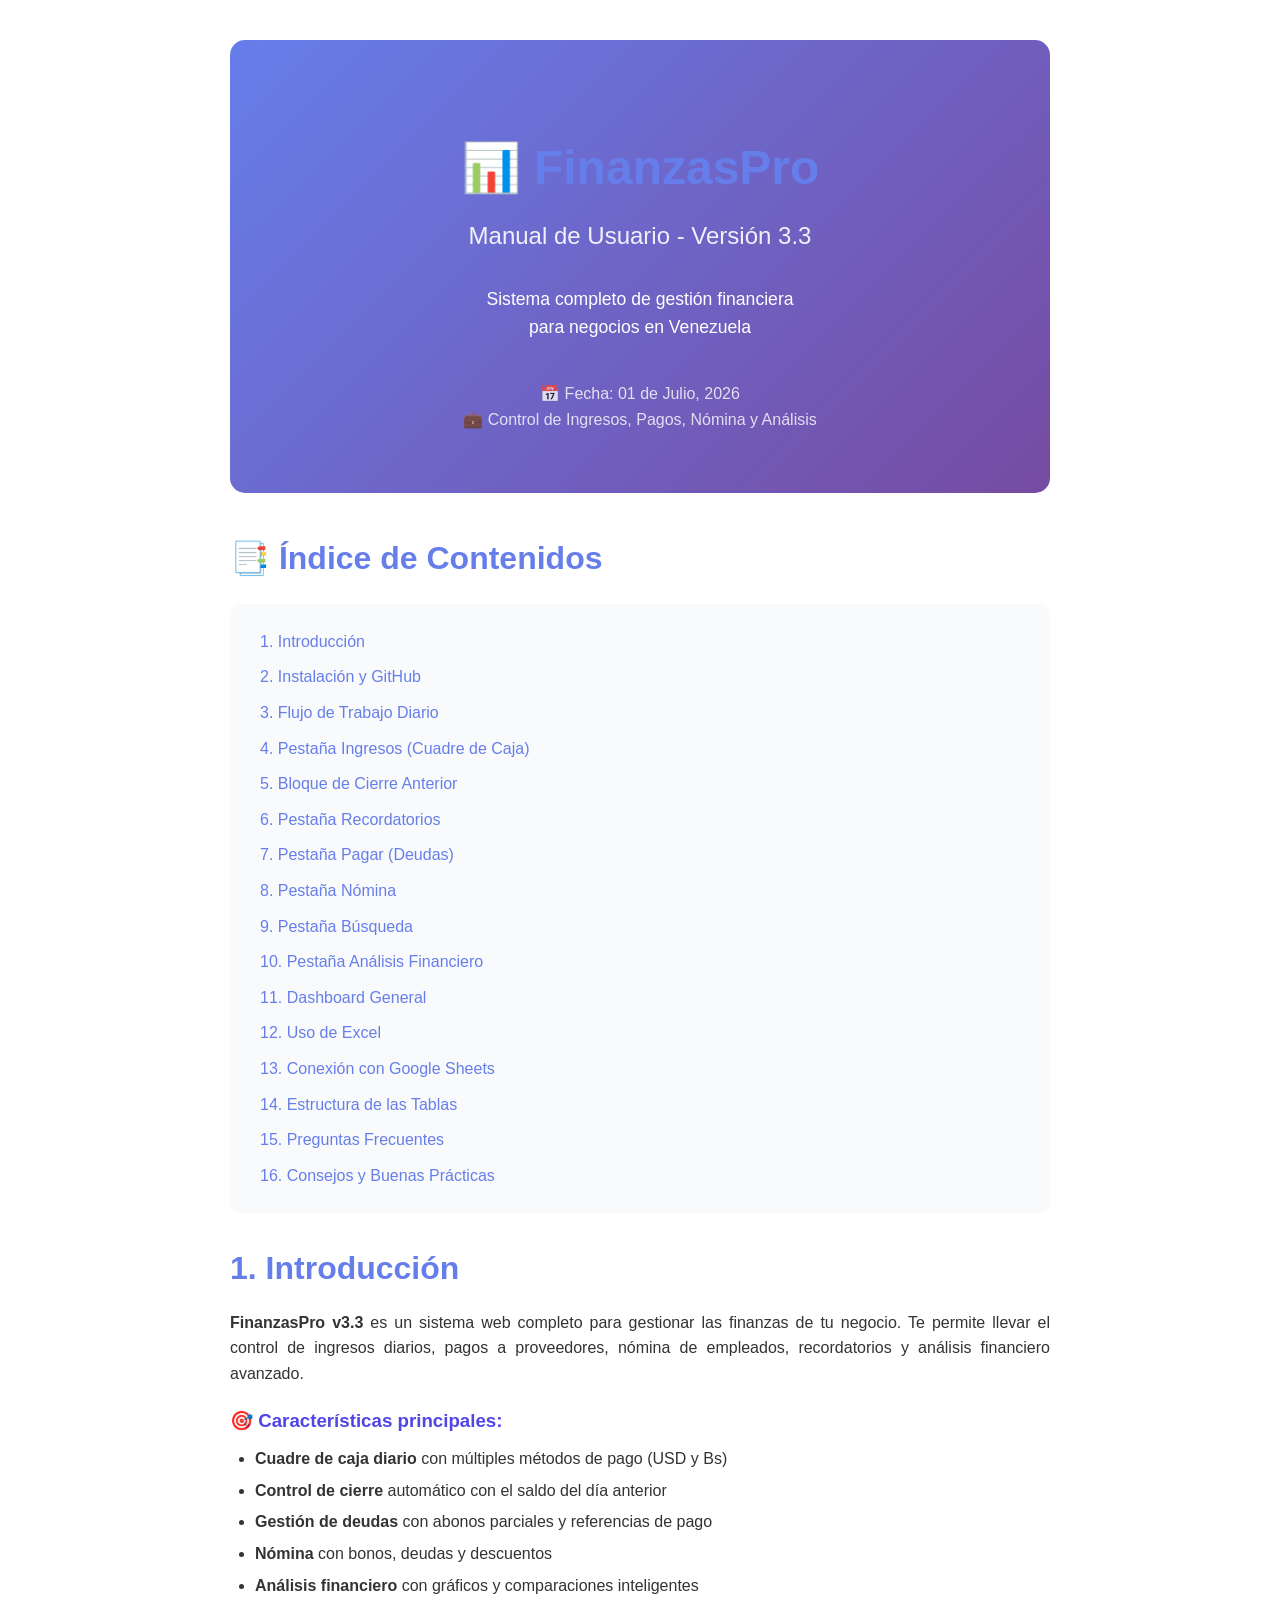
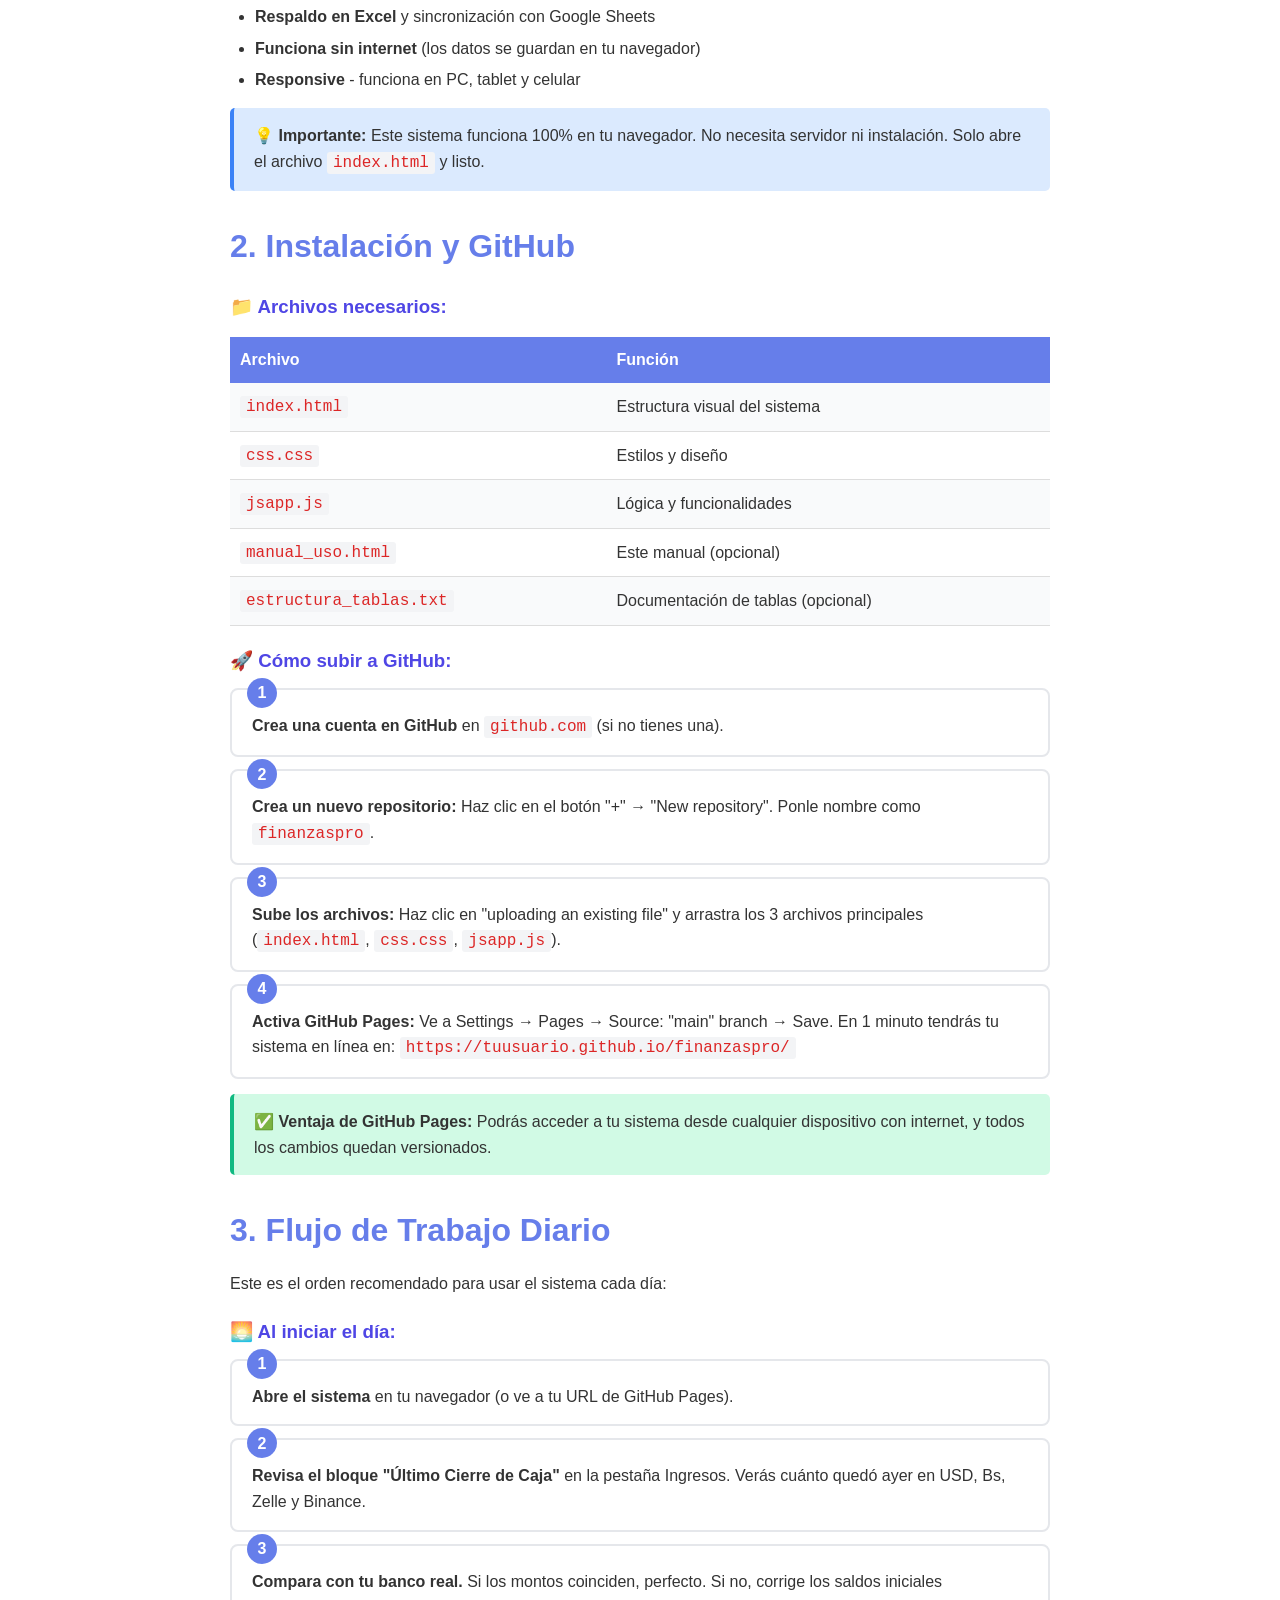
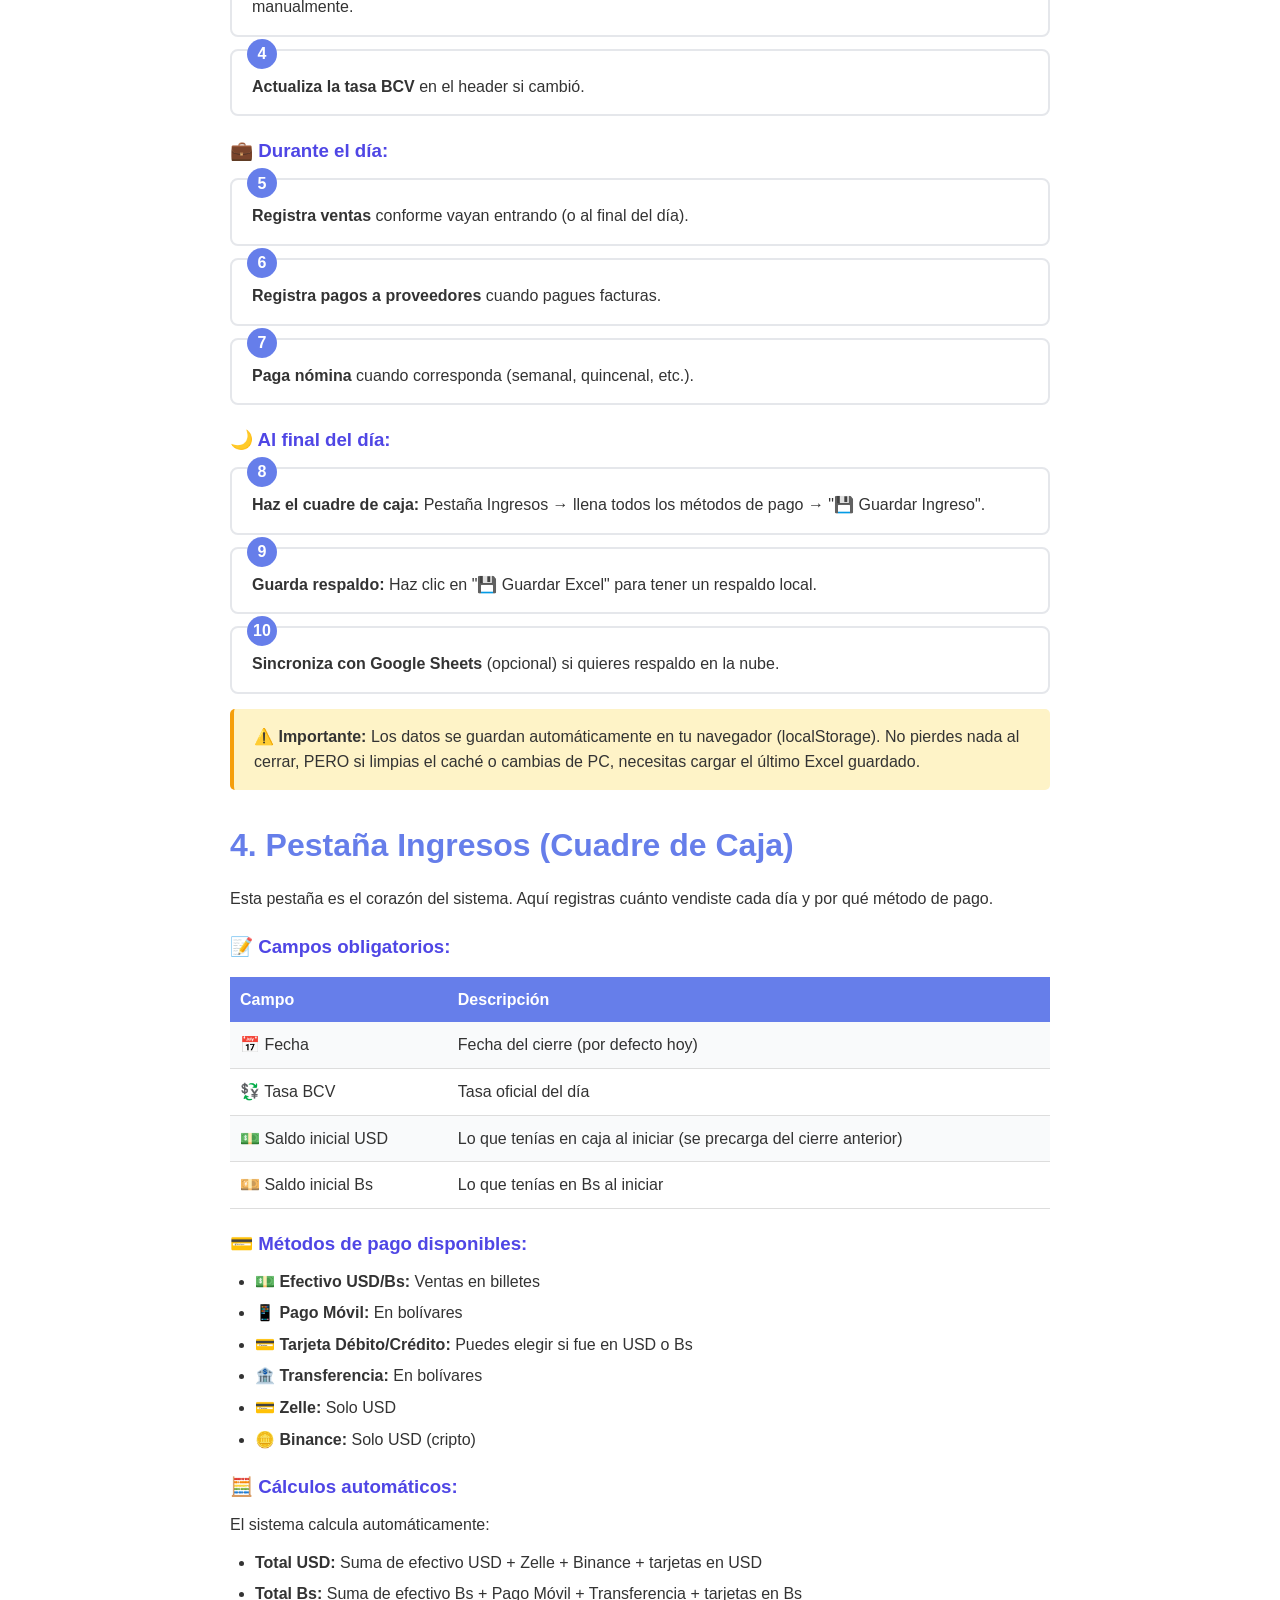
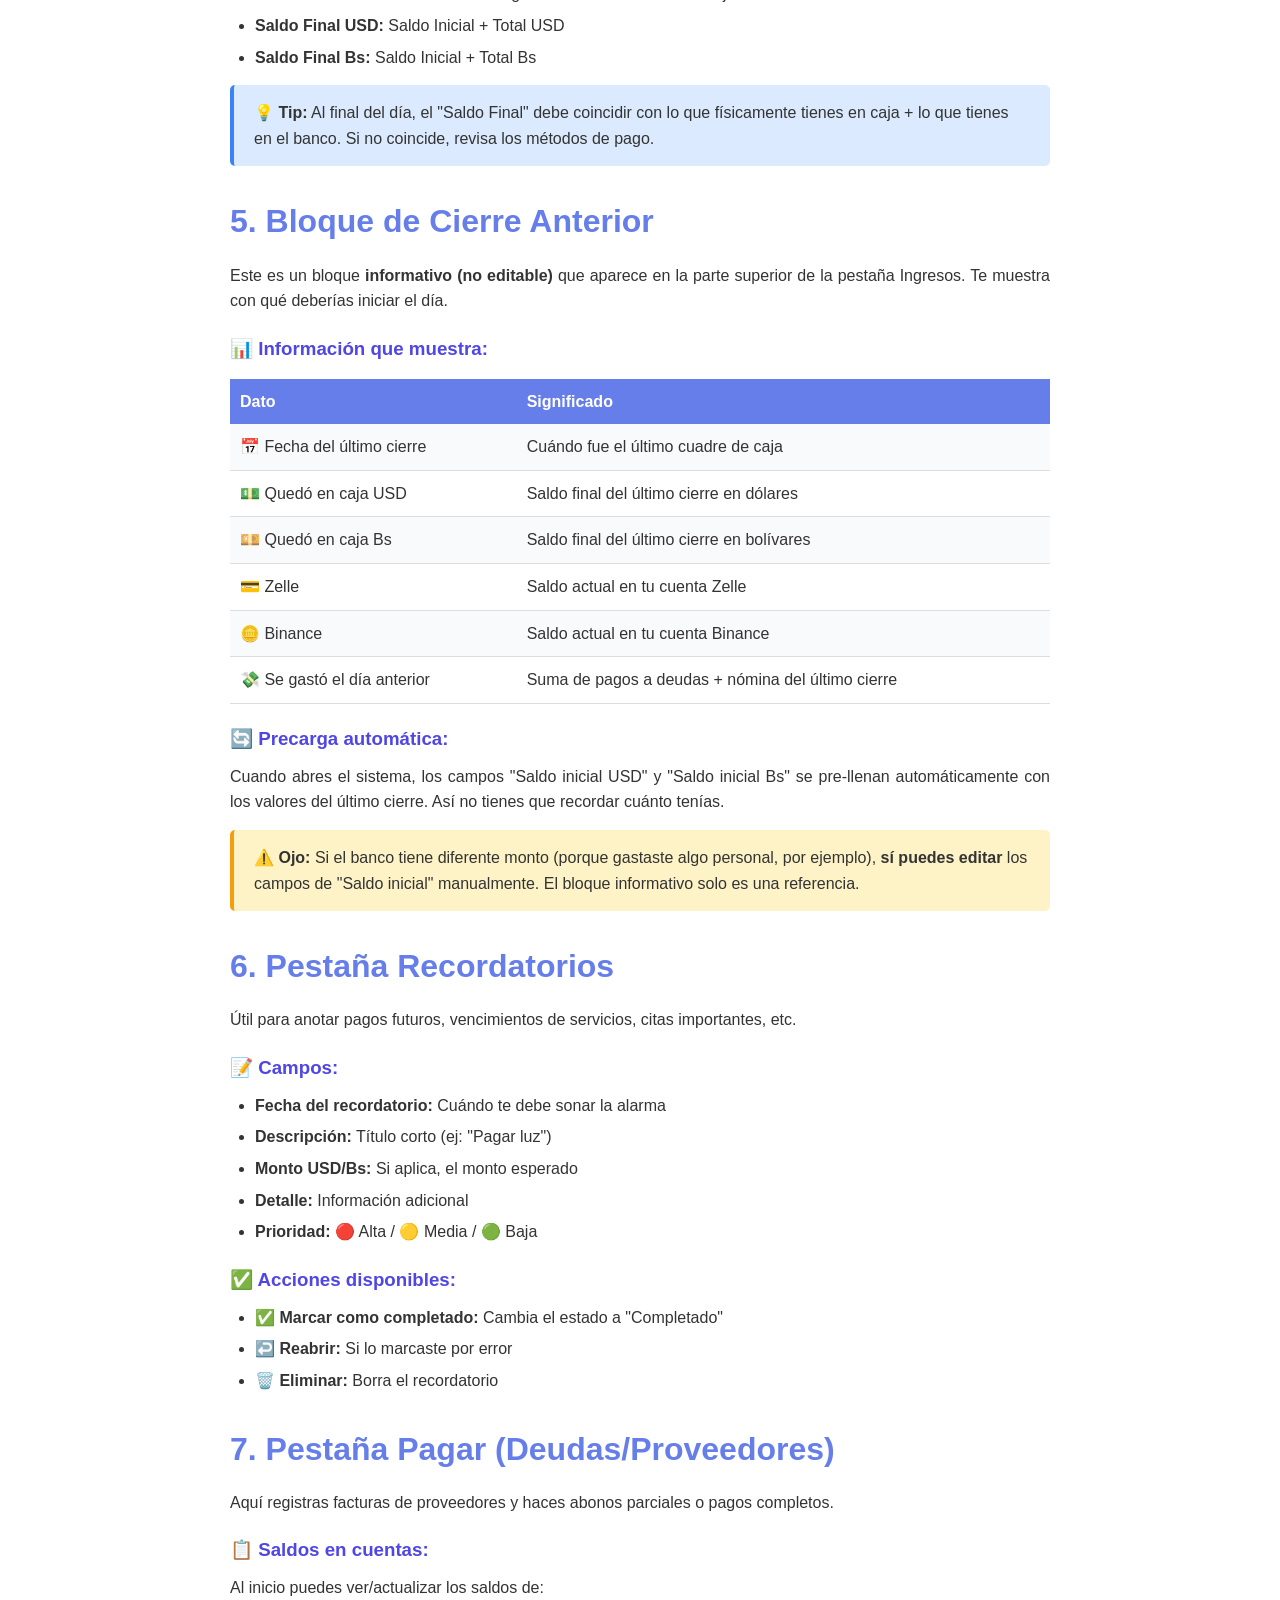
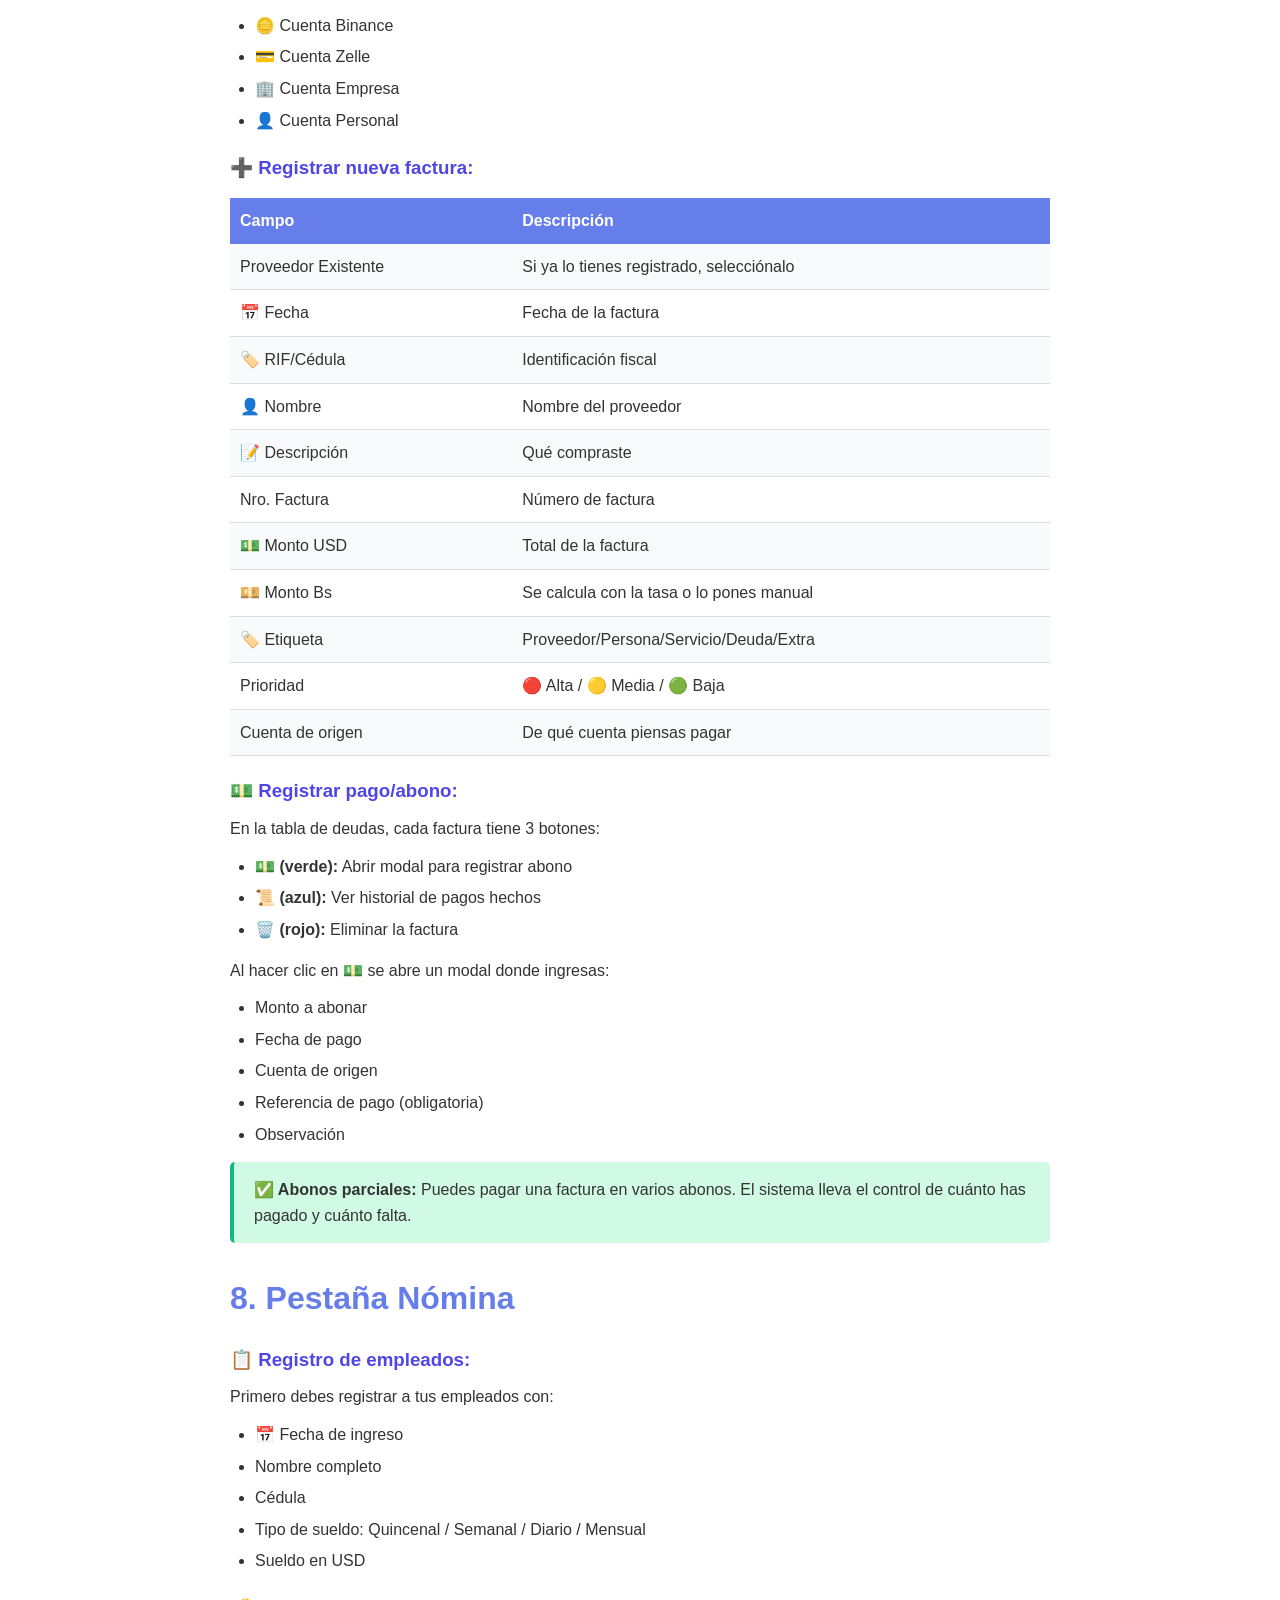
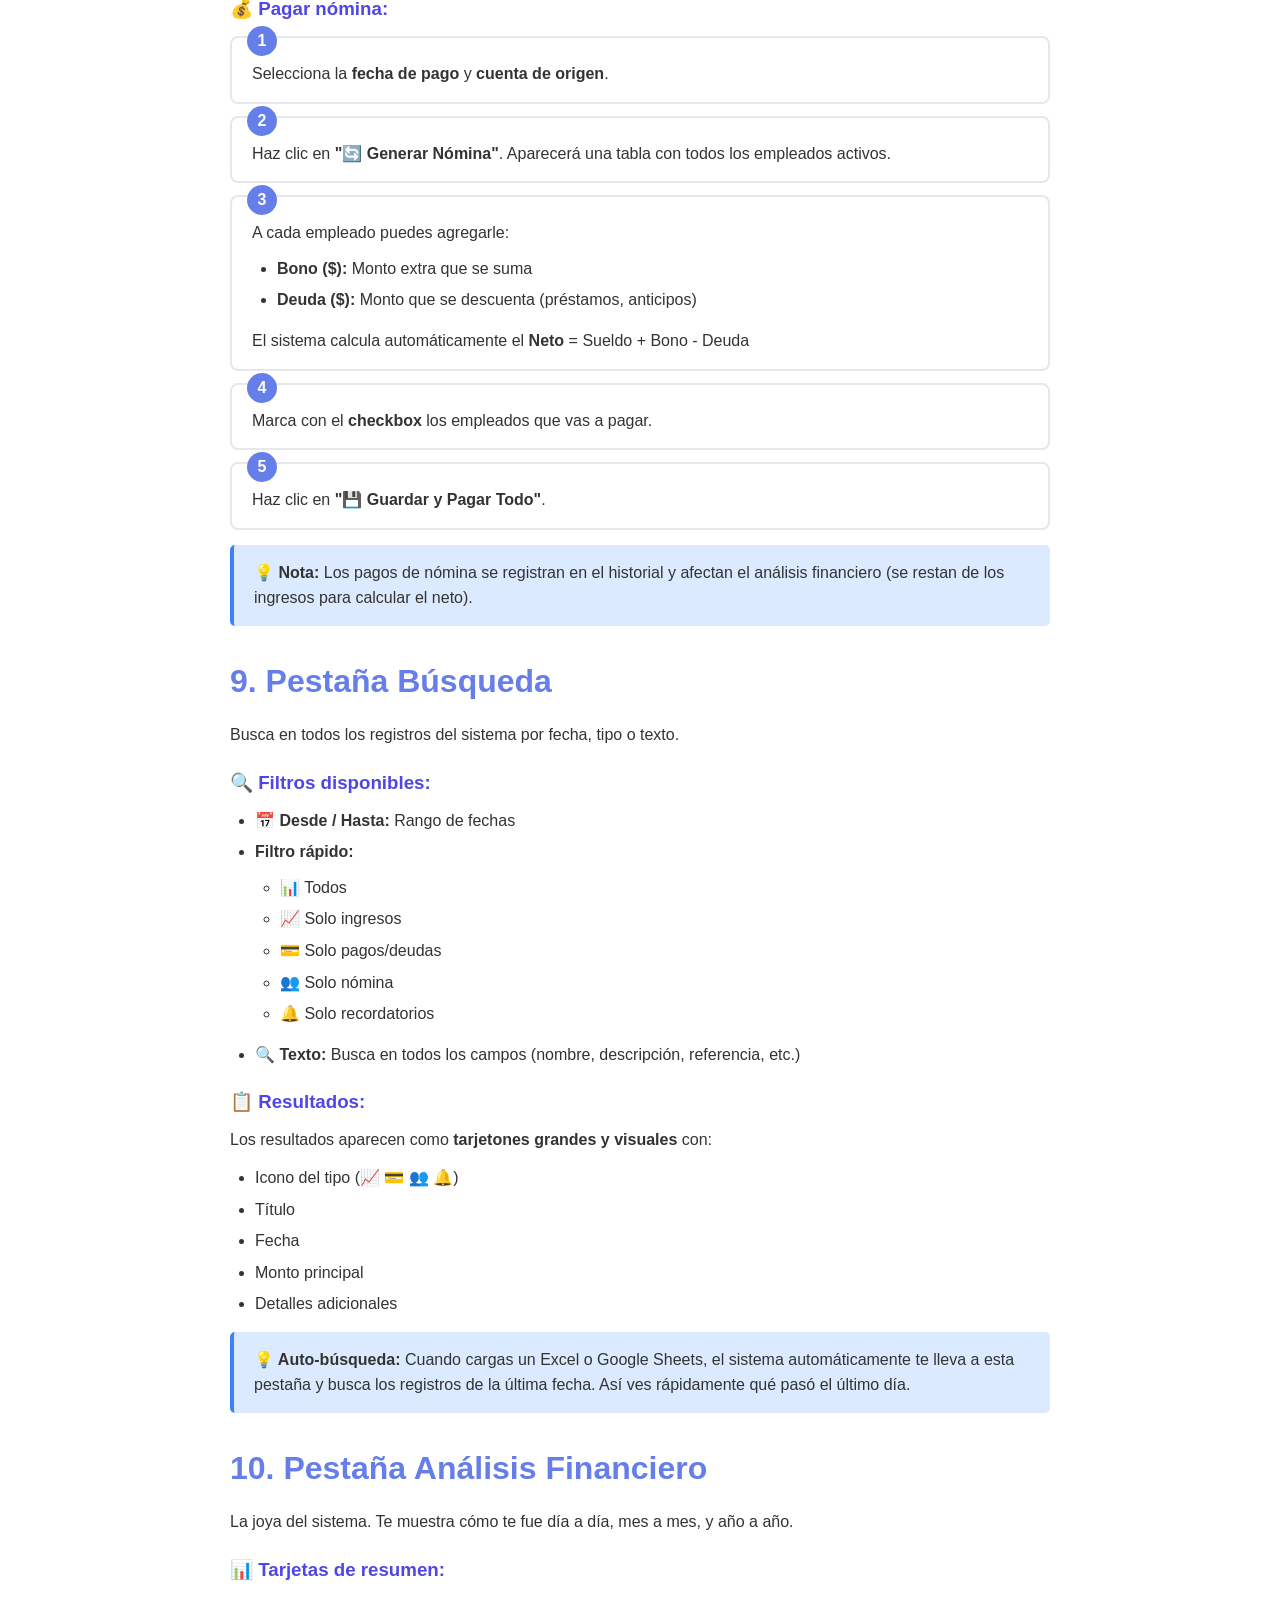
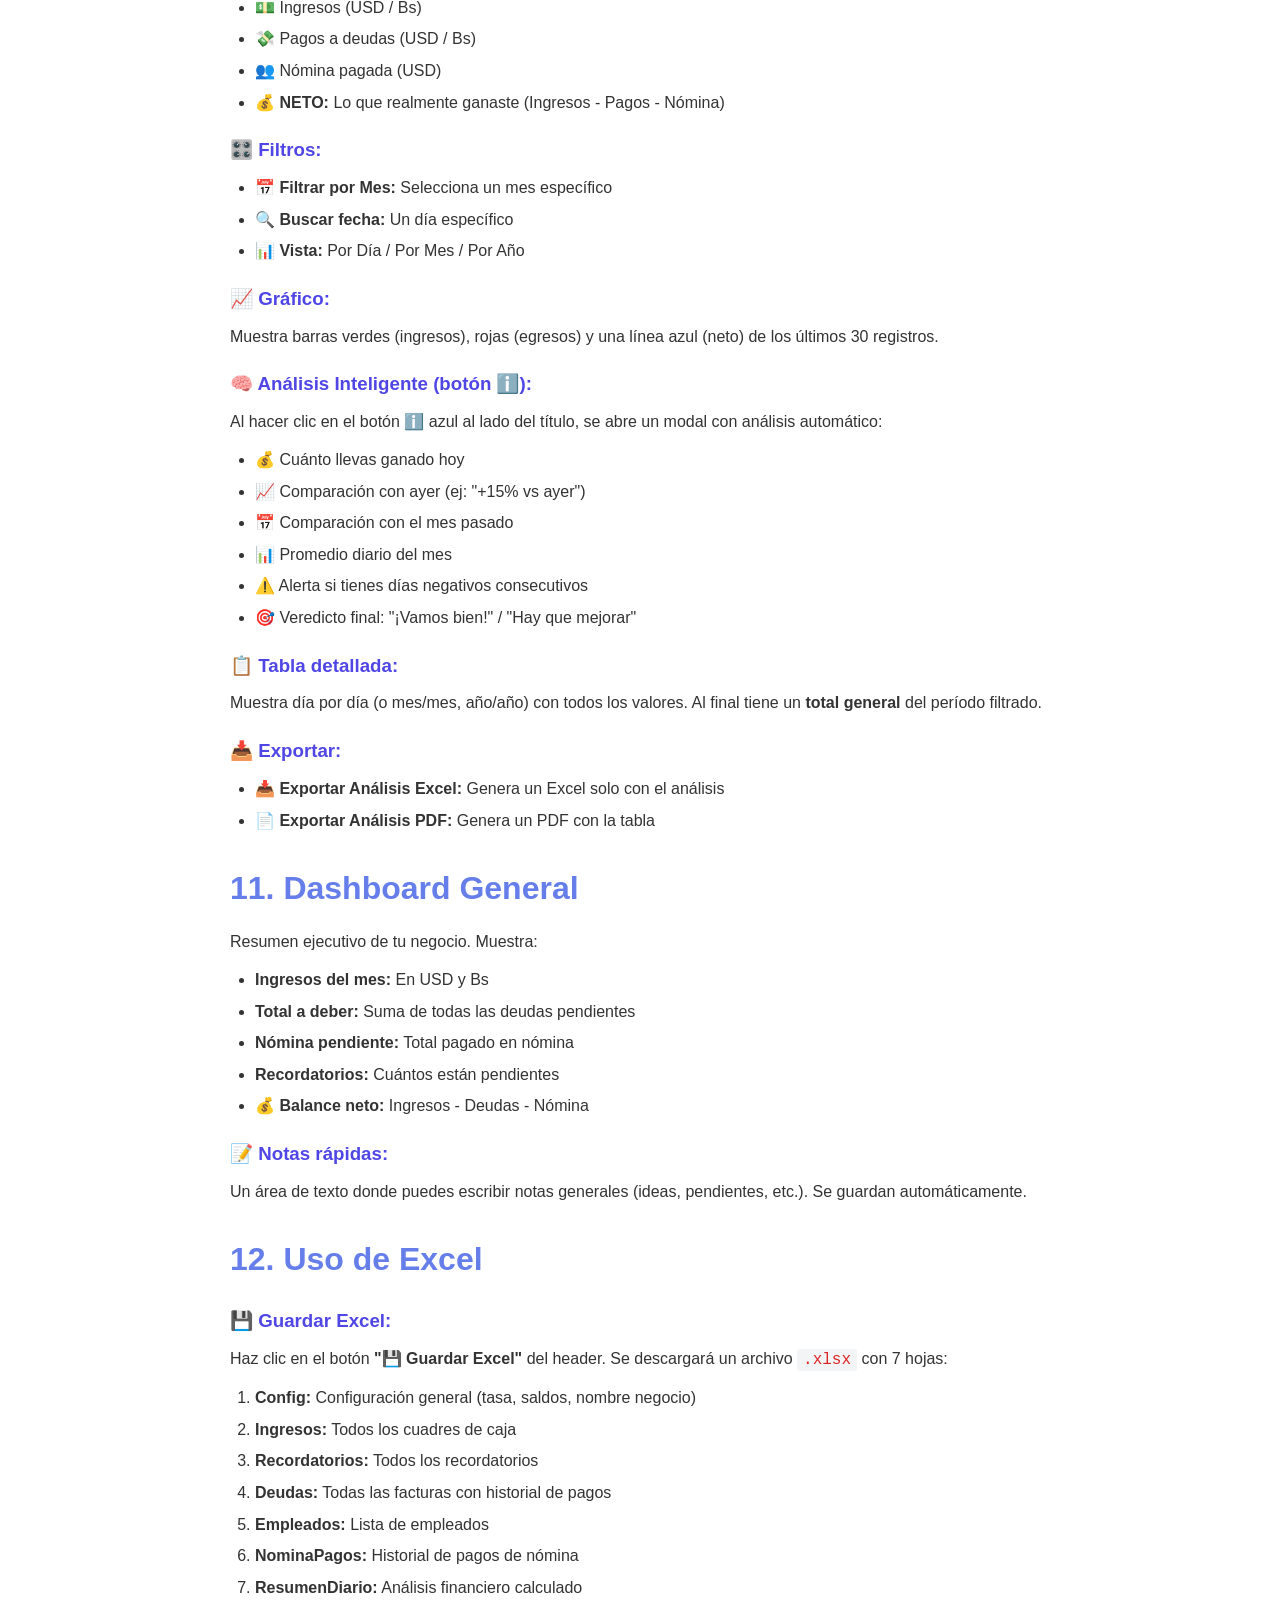
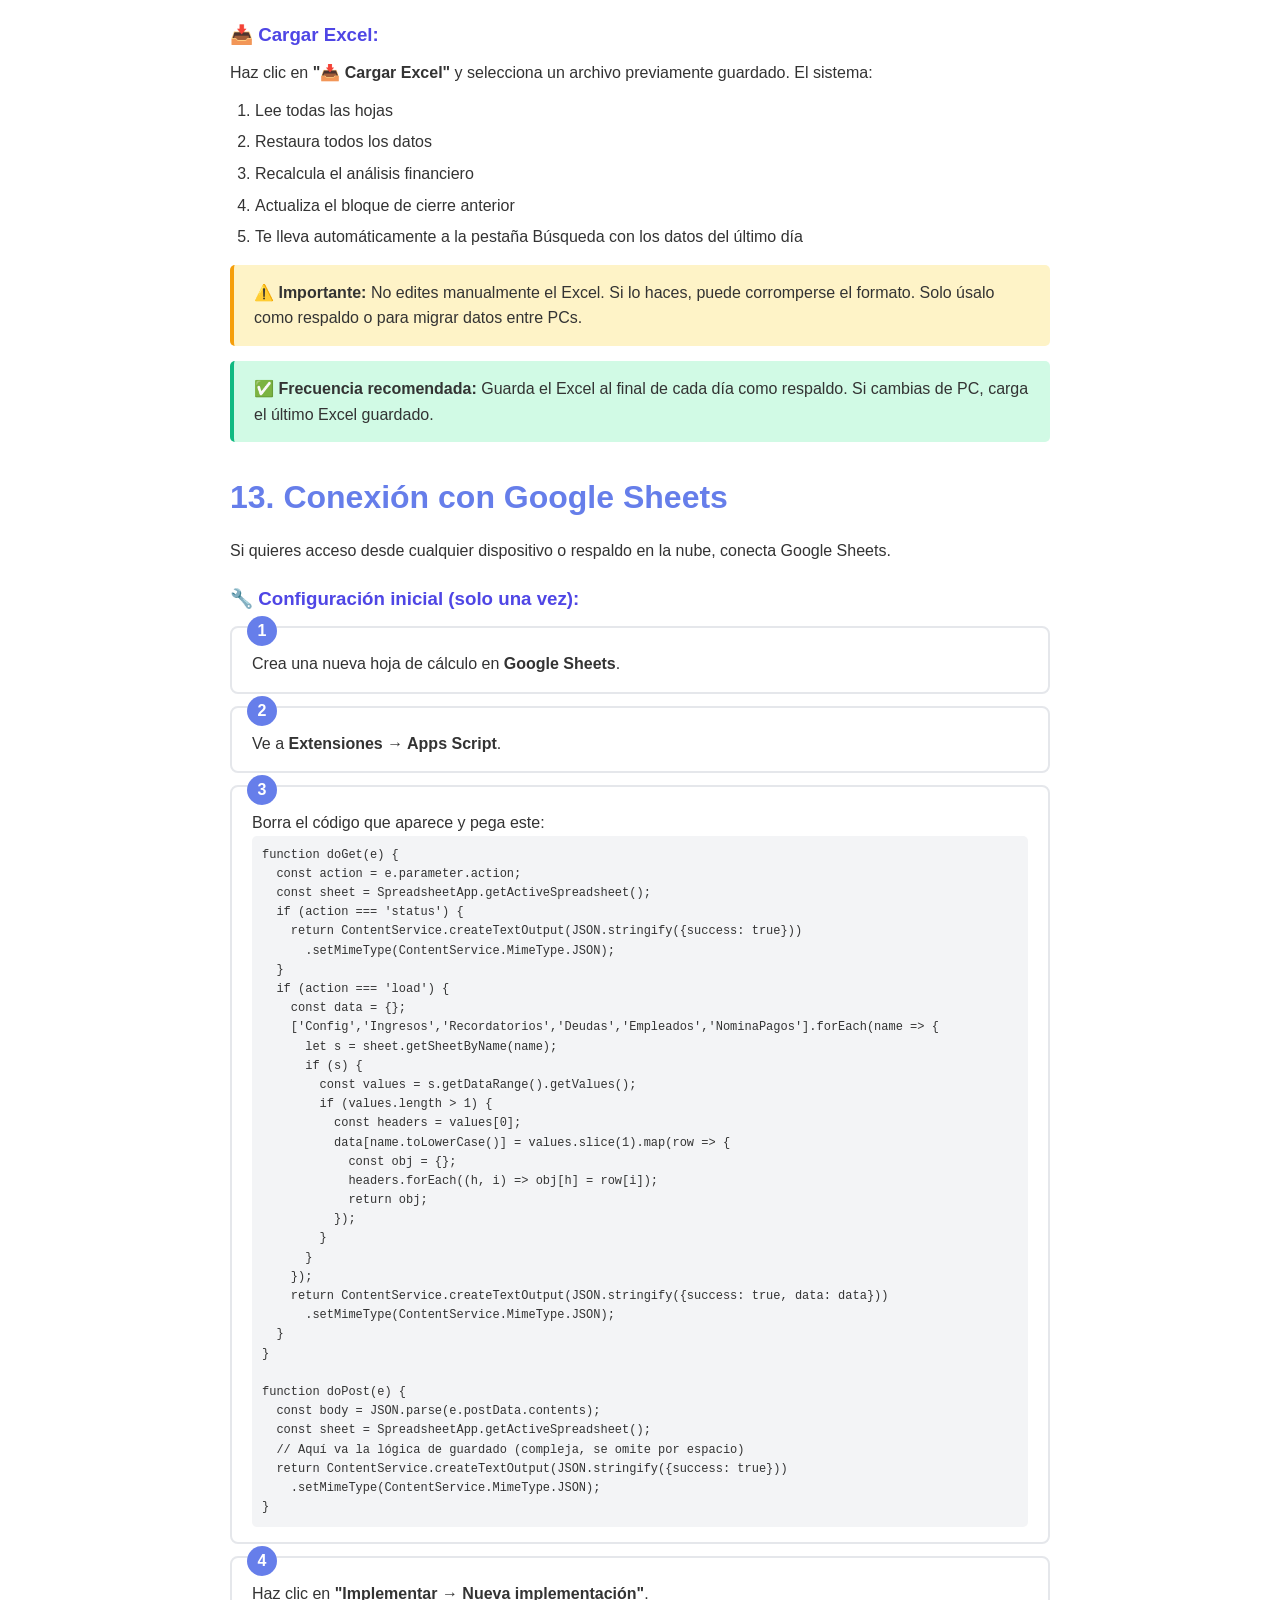
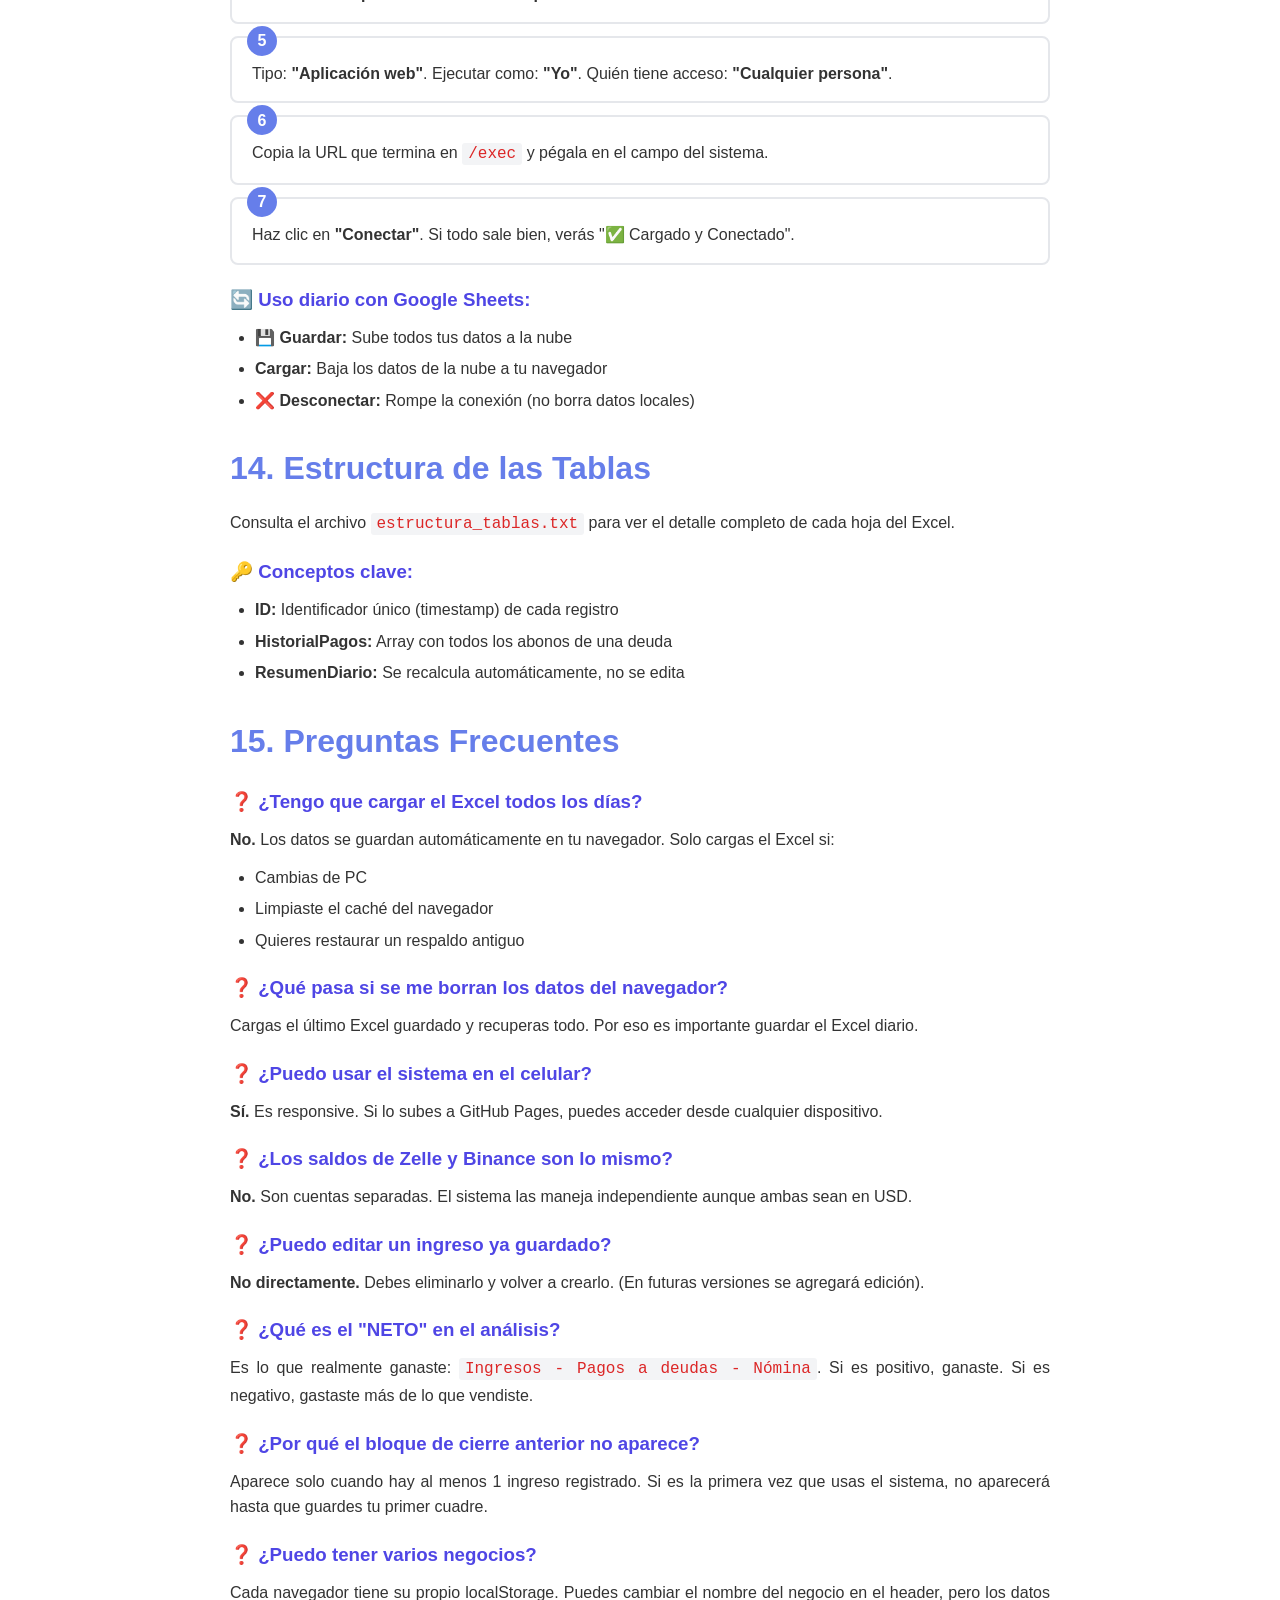
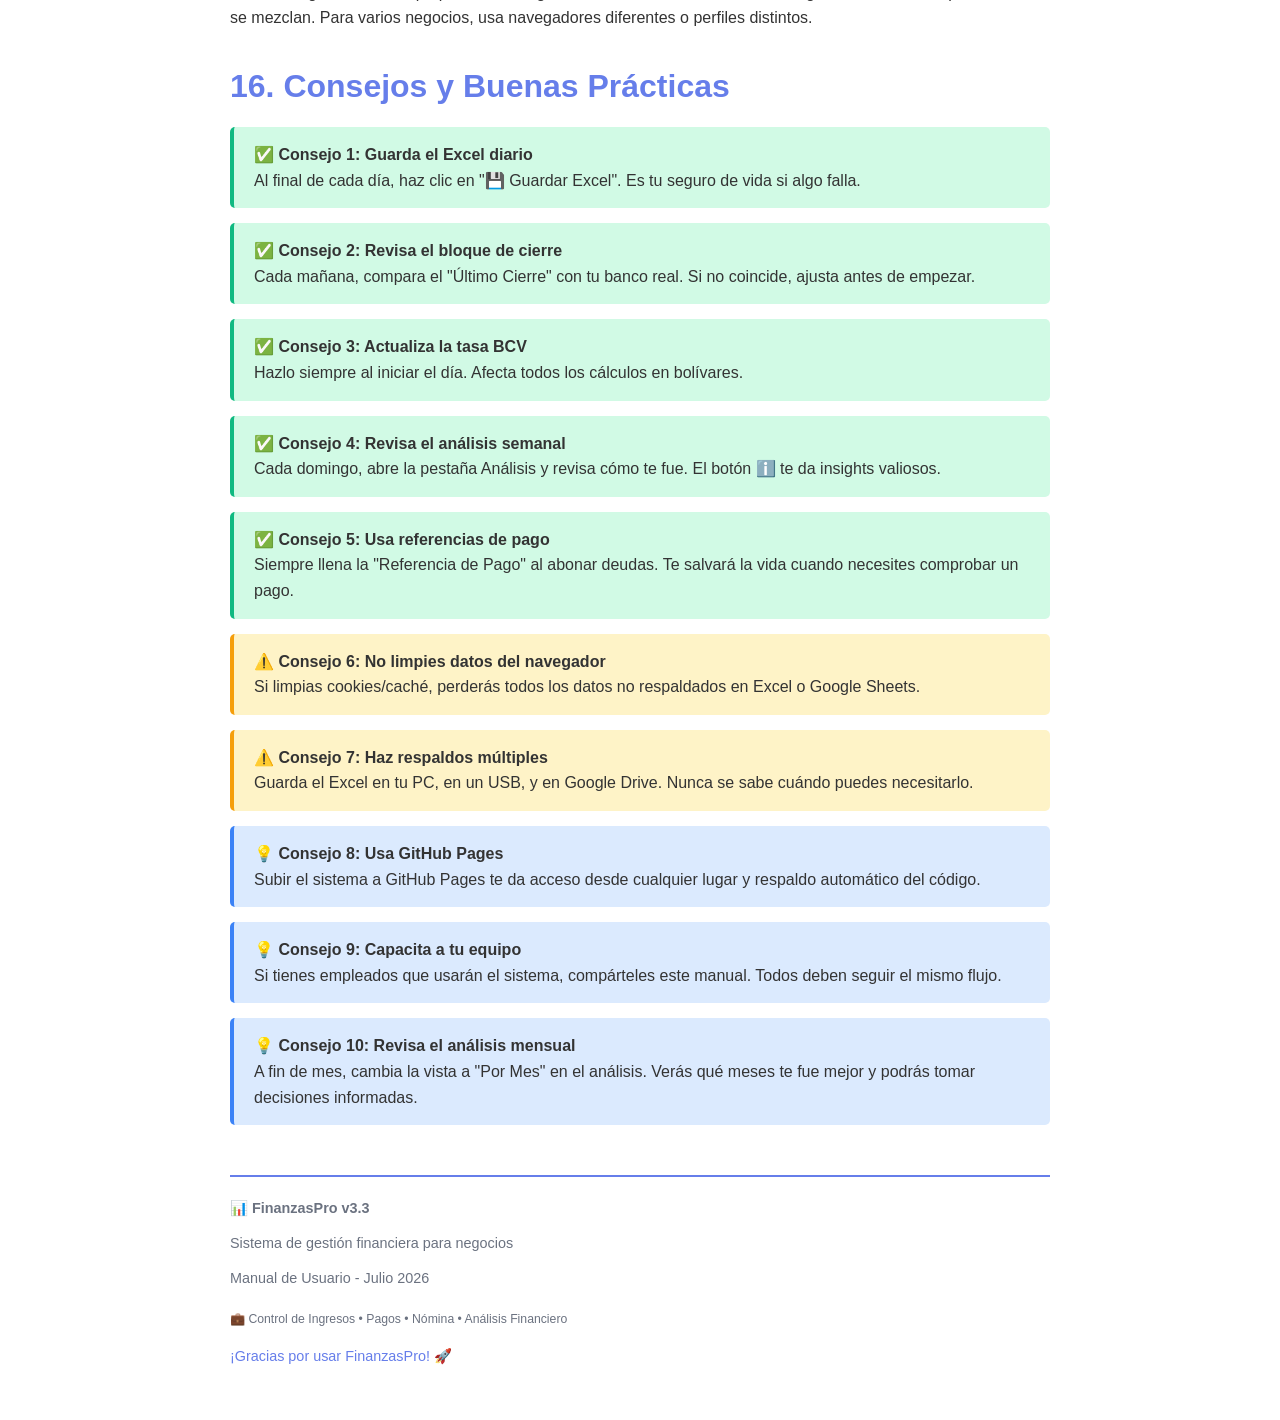
==== manual_uso.html @ 69eb969a "Add files via upload" ====
<!DOCTYPE html>
<html lang="es">
<head>
<meta charset="UTF-8">
<title>Manual de Usuario - FinanzasPro v3.3</title>
<style>
    * { margin: 0; padding: 0; box-sizing: border-box; }
    body {
        font-family: 'Segoe UI', Tahoma, sans-serif;
        line-height: 1.6;
        color: #333;
        background: white;
        padding: 40px;
        max-width: 900px;
        margin: 0 auto;
    }
    .cover {
        text-align: center;
        padding: 60px 20px;
        background: linear-gradient(135deg, #667eea 0%, #764ba2 100%);
        color: white;
        border-radius: 15px;
        margin-bottom: 40px;
        page-break-after: always;
    }
    .cover h1 { font-size: 3em; margin-bottom: 10px; }
    .cover .version { font-size: 1.5em; opacity: 0.9; margin-bottom: 30px; }
    .cover .date { font-size: 1em; opacity: 0.8; margin-top: 40px; }
    h1 { color: #667eea; margin: 30px 0 15px 0; page-break-after: avoid; }
    h2 { color: #764ba2; margin: 25px 0 12px 0; border-bottom: 2px solid #667eea; padding-bottom: 5px; page-break-after: avoid; }
    h3 { color: #4f46e5; margin: 20px 0 10px 0; page-break-after: avoid; }
    p { margin-bottom: 12px; text-align: justify; }
    ul, ol { margin: 10px 0 15px 25px; }
    li { margin-bottom: 6px; }
    .box {
        background: #f3f4f6;
        border-left: 4px solid #667eea;
        padding: 15px 20px;
        margin: 15px 0;
        border-radius: 5px;
    }
    .box.warning {
        background: #fef3c7;
        border-left-color: #f59e0b;
    }
    .box.success {
        background: #d1fae5;
        border-left-color: #10b981;
    }
    .box.danger {
        background: #fee2e2;
        border-left-color: #ef4444;
    }
    .box.info {
        background: #dbeafe;
        border-left-color: #3b82f6;
    }
    .step {
        background: white;
        border: 2px solid #e5e7eb;
        border-radius: 8px;
        padding: 15px 20px;
        margin: 12px 0;
        position: relative;
    }
    .step-number {
        position: absolute;
        top: -12px;
        left: 15px;
        background: #667eea;
        color: white;
        width: 30px;
        height: 30px;
        border-radius: 50%;
        display: flex;
        align-items: center;
        justify-content: center;
        font-weight: bold;
    }
    .step-content { margin-top: 8px; }
    table {
        width: 100%;
        border-collapse: collapse;
        margin: 15px 0;
    }
    th {
        background: #667eea;
        color: white;
        padding: 10px;
        text-align: left;
    }
    td {
        padding: 10px;
        border-bottom: 1px solid #ddd;
    }
    tr:nth-child(even) { background: #f9fafb; }
    code {
        background: #f3f4f6;
        padding: 2px 6px;
        border-radius: 3px;
        font-family: 'Courier New', monospace;
        color: #dc2626;
    }
    .page-break { page-break-before: always; }
    .toc {
        background: #f9fafb;
        padding: 20px 30px;
        border-radius: 10px;
        margin: 20px 0;
    }
    .toc a {
        color: #667eea;
        text-decoration: none;
        display: block;
        padding: 5px 0;
    }
    .toc a:hover { text-decoration: underline; }
    .footer {
        text-align: center;
        margin-top: 50px;
        padding-top: 20px;
        border-top: 2px solid #667eea;
        color: #6b7280;
        font-size: 0.9em;
    }
    .emoji { font-size: 1.2em; }
    @media print {
        body { padding: 20px; }
        .cover { page-break-after: always; }
        h1, h2, h3 { page-break-after: avoid; }
        .box, .step { page-break-inside: avoid; }
    }
</style>
</head>
<body>

<!-- ============================================================
PORTADA
============================================================ -->
<div class="cover">
    <h1>📊 FinanzasPro</h1>
    <div class="version">Manual de Usuario - Versión 3.3</div>
    <div style="margin-top:30px; font-size:1.1em;">
        Sistema completo de gestión financiera<br>
        para negocios en Venezuela
    </div>
    <div class="date">
        📅 Fecha: 01 de Julio, 2026<br>
        💼 Control de Ingresos, Pagos, Nómina y Análisis
    </div>
</div>

<!-- ============================================================
ÍNDICE
============================================================ -->
<h1>📑 Índice de Contenidos</h1>
<div class="toc">
    <a href="#intro">1. Introducción</a>
    <a href="#instalacion">2. Instalación y GitHub</a>
    <a href="#flujo">3. Flujo de Trabajo Diario</a>
    <a href="#ingresos">4. Pestaña Ingresos (Cuadre de Caja)</a>
    <a href="#cierre">5. Bloque de Cierre Anterior</a>
    <a href="#recordatorios">6. Pestaña Recordatorios</a>
    <a href="#pagar">7. Pestaña Pagar (Deudas)</a>
    <a href="#nomina">8. Pestaña Nómina</a>
    <a href="#busqueda">9. Pestaña Búsqueda</a>
    <a href="#analisis">10. Pestaña Análisis Financiero</a>
    <a href="#dashboard">11. Dashboard General</a>
    <a href="#excel">12. Uso de Excel</a>
    <a href="#sheets">13. Conexión con Google Sheets</a>
    <a href="#estructura">14. Estructura de las Tablas</a>
    <a href="#faq">15. Preguntas Frecuentes</a>
    <a href="#consejos">16. Consejos y Buenas Prácticas</a>
</div>

<div class="page-break"></div>

<!-- ============================================================
1. INTRODUCCIÓN
============================================================ -->
<h1 id="intro">1. Introducción</h1>
<p><strong>FinanzasPro v3.3</strong> es un sistema web completo para gestionar las finanzas de tu negocio. Te permite llevar el control de ingresos diarios, pagos a proveedores, nómina de empleados, recordatorios y análisis financiero avanzado.</p>

<h3>🎯 Características principales:</h3>
<ul>
    <li><strong>Cuadre de caja diario</strong> con múltiples métodos de pago (USD y Bs)</li>
    <li><strong>Control de cierre</strong> automático con el saldo del día anterior</li>
    <li><strong>Gestión de deudas</strong> con abonos parciales y referencias de pago</li>
    <li><strong>Nómina</strong> con bonos, deudas y descuentos</li>
    <li><strong>Análisis financiero</strong> con gráficos y comparaciones inteligentes</li>
    <li><strong>Respaldo en Excel</strong> y sincronización con Google Sheets</li>
    <li><strong>Funciona sin internet</strong> (los datos se guardan en tu navegador)</li>
    <li><strong>Responsive</strong> - funciona en PC, tablet y celular</li>
</ul>

<div class="box info">
    <strong>💡 Importante:</strong> Este sistema funciona 100% en tu navegador. No necesita servidor ni instalación. Solo abre el archivo <code>index.html</code> y listo.
</div>

<!-- ============================================================
2. INSTALACIÓN
============================================================ -->
<h1 id="instalacion" class="page-break">2. Instalación y GitHub</h1>

<h3>📁 Archivos necesarios:</h3>
<table>
    <tr><th>Archivo</th><th>Función</th></tr>
    <tr><td><code>index.html</code></td><td>Estructura visual del sistema</td></tr>
    <tr><td><code>css.css</code></td><td>Estilos y diseño</td></tr>
    <tr><td><code>jsapp.js</code></td><td>Lógica y funcionalidades</td></tr>
    <tr><td><code>manual_uso.html</code></td><td>Este manual (opcional)</td></tr>
    <tr><td><code>estructura_tablas.txt</code></td><td>Documentación de tablas (opcional)</td></tr>
</table>

<h3>🚀 Cómo subir a GitHub:</h3>
<div class="step">
    <div class="step-number">1</div>
    <div class="step-content">
        <strong>Crea una cuenta en GitHub</strong> en <code>github.com</code> (si no tienes una).
    </div>
</div>
<div class="step">
    <div class="step-number">2</div>
    <div class="step-content">
        <strong>Crea un nuevo repositorio:</strong> Haz clic en el botón "+" → "New repository". Ponle nombre como <code>finanzaspro</code>.
    </div>
</div>
<div class="step">
    <div class="step-number">3</div>
    <div class="step-content">
        <strong>Sube los archivos:</strong> Haz clic en "uploading an existing file" y arrastra los 3 archivos principales (<code>index.html</code>, <code>css.css</code>, <code>jsapp.js</code>).
    </div>
</div>
<div class="step">
    <div class="step-number">4</div>
    <div class="step-content">
        <strong>Activa GitHub Pages:</strong> Ve a Settings → Pages → Source: "main" branch → Save. En 1 minuto tendrás tu sistema en línea en: <code>https://tuusuario.github.io/finanzaspro/</code>
    </div>
</div>

<div class="box success">
    <strong>✅ Ventaja de GitHub Pages:</strong> Podrás acceder a tu sistema desde cualquier dispositivo con internet, y todos los cambios quedan versionados.
</div>

<!-- ============================================================
3. FLUJO DIARIO
============================================================ -->
<h1 id="flujo" class="page-break">3. Flujo de Trabajo Diario</h1>

<p>Este es el orden recomendado para usar el sistema cada día:</p>

<h3>🌅 Al iniciar el día:</h3>
<div class="step">
    <div class="step-number">1</div>
    <div class="step-content">
        <strong>Abre el sistema</strong> en tu navegador (o ve a tu URL de GitHub Pages).
    </div>
</div>
<div class="step">
    <div class="step-number">2</div>
    <div class="step-content">
        <strong>Revisa el bloque "Último Cierre de Caja"</strong> en la pestaña Ingresos. Verás cuánto quedó ayer en USD, Bs, Zelle y Binance.
    </div>
</div>
<div class="step">
    <div class="step-number">3</div>
    <div class="step-content">
        <strong>Compara con tu banco real.</strong> Si los montos coinciden, perfecto. Si no, corrige los saldos iniciales manualmente.
    </div>
</div>
<div class="step">
    <div class="step-number">4</div>
    <div class="step-content">
        <strong>Actualiza la tasa BCV</strong> en el header si cambió.
    </div>
</div>

<h3>💼 Durante el día:</h3>
<div class="step">
    <div class="step-number">5</div>
    <div class="step-content">
        <strong>Registra ventas</strong> conforme vayan entrando (o al final del día).
    </div>
</div>
<div class="step">
    <div class="step-number">6</div>
    <div class="step-content">
        <strong>Registra pagos a proveedores</strong> cuando pagues facturas.
    </div>
</div>
<div class="step">
    <div class="step-number">7</div>
    <div class="step-content">
        <strong>Paga nómina</strong> cuando corresponda (semanal, quincenal, etc.).
    </div>
</div>

<h3>🌙 Al final del día:</h3>
<div class="step">
    <div class="step-number">8</div>
    <div class="step-content">
        <strong>Haz el cuadre de caja:</strong> Pestaña Ingresos → llena todos los métodos de pago → "💾 Guardar Ingreso".
    </div>
</div>
<div class="step">
    <div class="step-number">9</div>
    <div class="step-content">
        <strong>Guarda respaldo:</strong> Haz clic en "💾 Guardar Excel" para tener un respaldo local.
    </div>
</div>
<div class="step">
    <div class="step-number">10</div>
    <div class="step-content">
        <strong>Sincroniza con Google Sheets</strong> (opcional) si quieres respaldo en la nube.
    </div>
</div>

<div class="box warning">
    <strong>⚠️ Importante:</strong> Los datos se guardan automáticamente en tu navegador (localStorage). No pierdes nada al cerrar, PERO si limpias el caché o cambias de PC, necesitas cargar el último Excel guardado.
</div>

<!-- ============================================================
4. PESTAÑA INGRESOS
============================================================ -->
<h1 id="ingresos" class="page-break">4. Pestaña Ingresos (Cuadre de Caja)</h1>

<p>Esta pestaña es el corazón del sistema. Aquí registras cuánto vendiste cada día y por qué método de pago.</p>

<h3>📝 Campos obligatorios:</h3>
<table>
    <tr><th>Campo</th><th>Descripción</th></tr>
    <tr><td>📅 Fecha</td><td>Fecha del cierre (por defecto hoy)</td></tr>
    <tr><td>💱 Tasa BCV</td><td>Tasa oficial del día</td></tr>
    <tr><td>💵 Saldo inicial USD</td><td>Lo que tenías en caja al iniciar (se precarga del cierre anterior)</td></tr>
    <tr><td>💴 Saldo inicial Bs</td><td>Lo que tenías en Bs al iniciar</td></tr>
</table>

<h3>💳 Métodos de pago disponibles:</h3>
<ul>
    <li><strong>💵 Efectivo USD/Bs:</strong> Ventas en billetes</li>
    <li><strong>📱 Pago Móvil:</strong> En bolívares</li>
    <li><strong>💳 Tarjeta Débito/Crédito:</strong> Puedes elegir si fue en USD o Bs</li>
    <li><strong>🏦 Transferencia:</strong> En bolívares</li>
    <li><strong>💳 Zelle:</strong> Solo USD</li>
    <li><strong>🪙 Binance:</strong> Solo USD (cripto)</li>
</ul>

<h3>🧮 Cálculos automáticos:</h3>
<p>El sistema calcula automáticamente:</p>
<ul>
    <li><strong>Total USD:</strong> Suma de efectivo USD + Zelle + Binance + tarjetas en USD</li>
    <li><strong>Total Bs:</strong> Suma de efectivo Bs + Pago Móvil + Transferencia + tarjetas en Bs</li>
    <li><strong>Saldo Final USD:</strong> Saldo Inicial + Total USD</li>
    <li><strong>Saldo Final Bs:</strong> Saldo Inicial + Total Bs</li>
</ul>

<div class="box info">
    <strong>💡 Tip:</strong> Al final del día, el "Saldo Final" debe coincidir con lo que físicamente tienes en caja + lo que tienes en el banco. Si no coincide, revisa los métodos de pago.
</div>

<!-- ============================================================
5. BLOQUE CIERRE ANTERIOR
============================================================ -->
<h1 id="cierre" class="page-break">5. Bloque de Cierre Anterior</h1>

<p>Este es un bloque <strong>informativo (no editable)</strong> que aparece en la parte superior de la pestaña Ingresos. Te muestra con qué deberías iniciar el día.</p>

<h3>📊 Información que muestra:</h3>
<table>
    <tr><th>Dato</th><th>Significado</th></tr>
    <tr><td>📅 Fecha del último cierre</td><td>Cuándo fue el último cuadre de caja</td></tr>
    <tr><td>💵 Quedó en caja USD</td><td>Saldo final del último cierre en dólares</td></tr>
    <tr><td>💴 Quedó en caja Bs</td><td>Saldo final del último cierre en bolívares</td></tr>
    <tr><td>💳 Zelle</td><td>Saldo actual en tu cuenta Zelle</td></tr>
    <tr><td>🪙 Binance</td><td>Saldo actual en tu cuenta Binance</td></tr>
    <tr><td>💸 Se gastó el día anterior</td><td>Suma de pagos a deudas + nómina del último cierre</td></tr>
</table>

<h3>🔄 Precarga automática:</h3>
<p>Cuando abres el sistema, los campos "Saldo inicial USD" y "Saldo inicial Bs" se pre-llenan automáticamente con los valores del último cierre. Así no tienes que recordar cuánto tenías.</p>

<div class="box warning">
    <strong>⚠️ Ojo:</strong> Si el banco tiene diferente monto (porque gastaste algo personal, por ejemplo), <strong>sí puedes editar</strong> los campos de "Saldo inicial" manualmente. El bloque informativo solo es una referencia.
</div>

<!-- ============================================================
6. RECORDATORIOS
============================================================ -->
<h1 id="recordatorios" class="page-break">6. Pestaña Recordatorios</h1>

<p>Útil para anotar pagos futuros, vencimientos de servicios, citas importantes, etc.</p>

<h3>📝 Campos:</h3>
<ul>
    <li><strong>Fecha del recordatorio:</strong> Cuándo te debe sonar la alarma</li>
    <li><strong>Descripción:</strong> Título corto (ej: "Pagar luz")</li>
    <li><strong>Monto USD/Bs:</strong> Si aplica, el monto esperado</li>
    <li><strong>Detalle:</strong> Información adicional</li>
    <li><strong>Prioridad:</strong> 🔴 Alta / 🟡 Media / 🟢 Baja</li>
</ul>

<h3>✅ Acciones disponibles:</h3>
<ul>
    <li><strong>✅ Marcar como completado:</strong> Cambia el estado a "Completado"</li>
    <li><strong>↩️ Reabrir:</strong> Si lo marcaste por error</li>
    <li><strong>🗑️ Eliminar:</strong> Borra el recordatorio</li>
</ul>

<!-- ============================================================
7. PAGAR
============================================================ -->
<h1 id="pagar" class="page-break">7. Pestaña Pagar (Deudas/Proveedores)</h1>

<p>Aquí registras facturas de proveedores y haces abonos parciales o pagos completos.</p>

<h3>📋 Saldos en cuentas:</h3>
<p>Al inicio puedes ver/actualizar los saldos de:</p>
<ul>
    <li>🪙 Cuenta Binance</li>
    <li>💳 Cuenta Zelle</li>
    <li>🏢 Cuenta Empresa</li>
    <li>👤 Cuenta Personal</li>
</ul>

<h3>➕ Registrar nueva factura:</h3>
<table>
    <tr><th>Campo</th><th>Descripción</th></tr>
    <tr><td>Proveedor Existente</td><td>Si ya lo tienes registrado, selecciónalo</td></tr>
    <tr><td>📅 Fecha</td><td>Fecha de la factura</td></tr>
    <tr><td>🏷️ RIF/Cédula</td><td>Identificación fiscal</td></tr>
    <tr><td>👤 Nombre</td><td>Nombre del proveedor</td></tr>
    <tr><td>📝 Descripción</td><td>Qué compraste</td></tr>
    <tr><td>Nro. Factura</td><td>Número de factura</td></tr>
    <tr><td>💵 Monto USD</td><td>Total de la factura</td></tr>
    <tr><td>💴 Monto Bs</td><td>Se calcula con la tasa o lo pones manual</td></tr>
    <tr><td>🏷️ Etiqueta</td><td>Proveedor/Persona/Servicio/Deuda/Extra</td></tr>
    <tr><td>Prioridad</td><td>🔴 Alta / 🟡 Media / 🟢 Baja</td></tr>
    <tr><td>Cuenta de origen</td><td>De qué cuenta piensas pagar</td></tr>
</table>

<h3>💵 Registrar pago/abono:</h3>
<p>En la tabla de deudas, cada factura tiene 3 botones:</p>
<ul>
    <li><strong>💵 (verde):</strong> Abrir modal para registrar abono</li>
    <li><strong>📜 (azul):</strong> Ver historial de pagos hechos</li>
    <li><strong>🗑️ (rojo):</strong> Eliminar la factura</li>
</ul>

<p>Al hacer clic en 💵 se abre un modal donde ingresas:</p>
<ul>
    <li>Monto a abonar</li>
    <li>Fecha de pago</li>
    <li>Cuenta de origen</li>
    <li>Referencia de pago (obligatoria)</li>
    <li>Observación</li>
</ul>

<div class="box success">
    <strong>✅ Abonos parciales:</strong> Puedes pagar una factura en varios abonos. El sistema lleva el control de cuánto has pagado y cuánto falta.
</div>

<!-- ============================================================
8. NÓMINA
============================================================ -->
<h1 id="nomina" class="page-break">8. Pestaña Nómina</h1>

<h3>📋 Registro de empleados:</h3>
<p>Primero debes registrar a tus empleados con:</p>
<ul>
    <li>📅 Fecha de ingreso</li>
    <li>Nombre completo</li>
    <li>Cédula</li>
    <li>Tipo de sueldo: Quincenal / Semanal / Diario / Mensual</li>
    <li>Sueldo en USD</li>
</ul>

<h3>💰 Pagar nómina:</h3>
<div class="step">
    <div class="step-number">1</div>
    <div class="step-content">
        Selecciona la <strong>fecha de pago</strong> y <strong>cuenta de origen</strong>.
    </div>
</div>
<div class="step">
    <div class="step-number">2</div>
    <div class="step-content">
        Haz clic en <strong>"🔄 Generar Nómina"</strong>. Aparecerá una tabla con todos los empleados activos.
    </div>
</div>
<div class="step">
    <div class="step-number">3</div>
    <div class="step-content">
        A cada empleado puedes agregarle:
        <ul>
            <li><strong>Bono ($):</strong> Monto extra que se suma</li>
            <li><strong>Deuda ($):</strong> Monto que se descuenta (préstamos, anticipos)</li>
        </ul>
        El sistema calcula automáticamente el <strong>Neto</strong> = Sueldo + Bono - Deuda
    </div>
</div>
<div class="step">
    <div class="step-number">4</div>
    <div class="step-content">
        Marca con el <strong>checkbox</strong> los empleados que vas a pagar.
    </div>
</div>
<div class="step">
    <div class="step-number">5</div>
    <div class="step-content">
        Haz clic en <strong>"💾 Guardar y Pagar Todo"</strong>.
    </div>
</div>

<div class="box info">
    <strong>💡 Nota:</strong> Los pagos de nómina se registran en el historial y afectan el análisis financiero (se restan de los ingresos para calcular el neto).
</div>

<!-- ============================================================
9. BÚSQUEDA
============================================================ -->
<h1 id="busqueda" class="page-break">9. Pestaña Búsqueda</h1>

<p>Busca en todos los registros del sistema por fecha, tipo o texto.</p>

<h3>🔍 Filtros disponibles:</h3>
<ul>
    <li><strong>📅 Desde / Hasta:</strong> Rango de fechas</li>
    <li><strong>Filtro rápido:</strong>
        <ul>
            <li>📊 Todos</li>
            <li>📈 Solo ingresos</li>
            <li>💳 Solo pagos/deudas</li>
            <li>👥 Solo nómina</li>
            <li>🔔 Solo recordatorios</li>
        </ul>
    </li>
    <li><strong>🔍 Texto:</strong> Busca en todos los campos (nombre, descripción, referencia, etc.)</li>
</ul>

<h3>📋 Resultados:</h3>
<p>Los resultados aparecen como <strong>tarjetones grandes y visuales</strong> con:
<ul>
    <li>Icono del tipo (📈 💳 👥 🔔)</li>
    <li>Título</li>
    <li>Fecha</li>
    <li>Monto principal</li>
    <li>Detalles adicionales</li>
</ul>
</p>

<div class="box info">
    <strong>💡 Auto-búsqueda:</strong> Cuando cargas un Excel o Google Sheets, el sistema automáticamente te lleva a esta pestaña y busca los registros de la última fecha. Así ves rápidamente qué pasó el último día.
</div>

<!-- ============================================================
10. ANÁLISIS
============================================================ -->
<h1 id="analisis" class="page-break">10. Pestaña Análisis Financiero</h1>

<p>La joya del sistema. Te muestra cómo te fue día a día, mes a mes, y año a año.</p>

<h3>📊 Tarjetas de resumen:</h3>
<ul>
    <li>💵 Ingresos (USD / Bs)</li>
    <li>💸 Pagos a deudas (USD / Bs)</li>
    <li>👥 Nómina pagada (USD)</li>
    <li>💰 <strong>NETO:</strong> Lo que realmente ganaste (Ingresos - Pagos - Nómina)</li>
</ul>

<h3>🎛️ Filtros:</h3>
<ul>
    <li><strong>📅 Filtrar por Mes:</strong> Selecciona un mes específico</li>
    <li><strong>🔍 Buscar fecha:</strong> Un día específico</li>
    <li><strong>📊 Vista:</strong> Por Día / Por Mes / Por Año</li>
</ul>

<h3>📈 Gráfico:</h3>
<p>Muestra barras verdes (ingresos), rojas (egresos) y una línea azul (neto) de los últimos 30 registros.</p>

<h3>🧠 Análisis Inteligente (botón ℹ️):</h3>
<p>Al hacer clic en el botón ℹ️ azul al lado del título, se abre un modal con análisis automático:</p>
<ul>
    <li>💰 Cuánto llevas ganado hoy</li>
    <li>📈 Comparación con ayer (ej: "+15% vs ayer")</li>
    <li>📅 Comparación con el mes pasado</li>
    <li>📊 Promedio diario del mes</li>
    <li>⚠️ Alerta si tienes días negativos consecutivos</li>
    <li>🎯 Veredicto final: "¡Vamos bien!" / "Hay que mejorar"</li>
</ul>

<h3>📋 Tabla detallada:</h3>
<p>Muestra día por día (o mes/mes, año/año) con todos los valores. Al final tiene un <strong>total general</strong> del período filtrado.</p>

<h3>📥 Exportar:</h3>
<ul>
    <li><strong>📥 Exportar Análisis Excel:</strong> Genera un Excel solo con el análisis</li>
    <li><strong>📄 Exportar Análisis PDF:</strong> Genera un PDF con la tabla</li>
</ul>

<!-- ============================================================
11. DASHBOARD
============================================================ -->
<h1 id="dashboard" class="page-break">11. Dashboard General</h1>

<p>Resumen ejecutivo de tu negocio. Muestra:</p>
<ul>
    <li><strong>Ingresos del mes:</strong> En USD y Bs</li>
    <li><strong>Total a deber:</strong> Suma de todas las deudas pendientes</li>
    <li><strong>Nómina pendiente:</strong> Total pagado en nómina</li>
    <li><strong>Recordatorios:</strong> Cuántos están pendientes</li>
    <li><strong>💰 Balance neto:</strong> Ingresos - Deudas - Nómina</li>
</ul>

<h3>📝 Notas rápidas:</h3>
<p>Un área de texto donde puedes escribir notas generales (ideas, pendientes, etc.). Se guardan automáticamente.</p>

<!-- ============================================================
12. EXCEL
============================================================ -->
<h1 id="excel" class="page-break">12. Uso de Excel</h1>

<h3>💾 Guardar Excel:</h3>
<p>Haz clic en el botón <strong>"💾 Guardar Excel"</strong> del header. Se descargará un archivo <code>.xlsx</code> con 7 hojas:</p>
<ol>
    <li><strong>Config:</strong> Configuración general (tasa, saldos, nombre negocio)</li>
    <li><strong>Ingresos:</strong> Todos los cuadres de caja</li>
    <li><strong>Recordatorios:</strong> Todos los recordatorios</li>
    <li><strong>Deudas:</strong> Todas las facturas con historial de pagos</li>
    <li><strong>Empleados:</strong> Lista de empleados</li>
    <li><strong>NominaPagos:</strong> Historial de pagos de nómina</li>
    <li><strong>ResumenDiario:</strong> Análisis financiero calculado</li>
</ol>

<h3>📥 Cargar Excel:</h3>
<p>Haz clic en <strong>"📥 Cargar Excel"</strong> y selecciona un archivo previamente guardado. El sistema:</p>
<ol>
    <li>Lee todas las hojas</li>
    <li>Restaura todos los datos</li>
    <li>Recalcula el análisis financiero</li>
    <li>Actualiza el bloque de cierre anterior</li>
    <li>Te lleva automáticamente a la pestaña Búsqueda con los datos del último día</li>
</ol>

<div class="box warning">
    <strong>⚠️ Importante:</strong> No edites manualmente el Excel. Si lo haces, puede corromperse el formato. Solo úsalo como respaldo o para migrar datos entre PCs.
</div>

<div class="box success">
    <strong>✅ Frecuencia recomendada:</strong> Guarda el Excel al final de cada día como respaldo. Si cambias de PC, carga el último Excel guardado.
</div>

<!-- ============================================================
13. GOOGLE SHEETS
============================================================ -->
<h1 id="sheets" class="page-break">13. Conexión con Google Sheets</h1>

<p>Si quieres acceso desde cualquier dispositivo o respaldo en la nube, conecta Google Sheets.</p>

<h3>🔧 Configuración inicial (solo una vez):</h3>
<div class="step">
    <div class="step-number">1</div>
    <div class="step-content">
        Crea una nueva hoja de cálculo en <strong>Google Sheets</strong>.
    </div>
</div>
<div class="step">
    <div class="step-number">2</div>
    <div class="step-content">
        Ve a <strong>Extensiones → Apps Script</strong>.
    </div>
</div>
<div class="step">
    <div class="step-number">3</div>
    <div class="step-content">
        Borra el código que aparece y pega este:
<pre style="background:#f3f4f6;padding:10px;border-radius:5px;overflow-x:auto;font-size:12px;">
function doGet(e) {
  const action = e.parameter.action;
  const sheet = SpreadsheetApp.getActiveSpreadsheet();
  if (action === 'status') {
    return ContentService.createTextOutput(JSON.stringify({success: true}))
      .setMimeType(ContentService.MimeType.JSON);
  }
  if (action === 'load') {
    const data = {};
    ['Config','Ingresos','Recordatorios','Deudas','Empleados','NominaPagos'].forEach(name => {
      let s = sheet.getSheetByName(name);
      if (s) {
        const values = s.getDataRange().getValues();
        if (values.length > 1) {
          const headers = values[0];
          data[name.toLowerCase()] = values.slice(1).map(row => {
            const obj = {};
            headers.forEach((h, i) => obj[h] = row[i]);
            return obj;
          });
        }
      }
    });
    return ContentService.createTextOutput(JSON.stringify({success: true, data: data}))
      .setMimeType(ContentService.MimeType.JSON);
  }
}

function doPost(e) {
  const body = JSON.parse(e.postData.contents);
  const sheet = SpreadsheetApp.getActiveSpreadsheet();
  // Aquí va la lógica de guardado (compleja, se omite por espacio)
  return ContentService.createTextOutput(JSON.stringify({success: true}))
    .setMimeType(ContentService.MimeType.JSON);
}
</pre>
    </div>
</div>
<div class="step">
    <div class="step-number">4</div>
    <div class="step-content">
        Haz clic en <strong>"Implementar → Nueva implementación"</strong>.
    </div>
</div>
<div class="step">
    <div class="step-number">5</div>
    <div class="step-content">
        Tipo: <strong>"Aplicación web"</strong>. Ejecutar como: <strong>"Yo"</strong>. Quién tiene acceso: <strong>"Cualquier persona"</strong>.
    </div>
</div>
<div class="step">
    <div class="step-number">6</div>
    <div class="step-content">
        Copia la URL que termina en <code>/exec</code> y pégala en el campo del sistema.
    </div>
</div>
<div class="step">
    <div class="step-number">7</div>
    <div class="step-content">
        Haz clic en <strong>"Conectar"</strong>. Si todo sale bien, verás "✅ Cargado y Conectado".
    </div>
</div>

<h3>🔄 Uso diario con Google Sheets:</h3>
<ul>
    <li><strong>💾 Guardar:</strong> Sube todos tus datos a la nube</li>
    <li><strong>Cargar:</strong> Baja los datos de la nube a tu navegador</li>
    <li><strong>❌ Desconectar:</strong> Rompe la conexión (no borra datos locales)</li>
</ul>

<!-- ============================================================
14. ESTRUCTURA
============================================================ -->
<h1 id="estructura" class="page-break">14. Estructura de las Tablas</h1>

<p>Consulta el archivo <code>estructura_tablas.txt</code> para ver el detalle completo de cada hoja del Excel.</p>

<h3>🔑 Conceptos clave:</h3>
<ul>
    <li><strong>ID:</strong> Identificador único (timestamp) de cada registro</li>
    <li><strong>HistorialPagos:</strong> Array con todos los abonos de una deuda</li>
    <li><strong>ResumenDiario:</strong> Se recalcula automáticamente, no se edita</li>
</ul>

<!-- ============================================================
15. FAQ
============================================================ -->
<h1 id="faq" class="page-break">15. Preguntas Frecuentes</h1>

<h3>❓ ¿Tengo que cargar el Excel todos los días?</h3>
<p><strong>No.</strong> Los datos se guardan automáticamente en tu navegador. Solo cargas el Excel si:</p>
<ul>
    <li>Cambias de PC</li>
    <li>Limpiaste el caché del navegador</li>
    <li>Quieres restaurar un respaldo antiguo</li>
</ul>

<h3>❓ ¿Qué pasa si se me borran los datos del navegador?</h3>
<p>Cargas el último Excel guardado y recuperas todo. Por eso es importante guardar el Excel diario.</p>

<h3>❓ ¿Puedo usar el sistema en el celular?</h3>
<p><strong>Sí.</strong> Es responsive. Si lo subes a GitHub Pages, puedes acceder desde cualquier dispositivo.</p>

<h3>❓ ¿Los saldos de Zelle y Binance son lo mismo?</h3>
<p><strong>No.</strong> Son cuentas separadas. El sistema las maneja independiente aunque ambas sean en USD.</p>

<h3>❓ ¿Puedo editar un ingreso ya guardado?</h3>
<p><strong>No directamente.</strong> Debes eliminarlo y volver a crearlo. (En futuras versiones se agregará edición).</p>

<h3>❓ ¿Qué es el "NETO" en el análisis?</h3>
<p>Es lo que realmente ganaste: <code>Ingresos - Pagos a deudas - Nómina</code>. Si es positivo, ganaste. Si es negativo, gastaste más de lo que vendiste.</p>

<h3>❓ ¿Por qué el bloque de cierre anterior no aparece?</h3>
<p>Aparece solo cuando hay al menos 1 ingreso registrado. Si es la primera vez que usas el sistema, no aparecerá hasta que guardes tu primer cuadre.</p>

<h3>❓ ¿Puedo tener varios negocios?</h3>
<p>Cada navegador tiene su propio localStorage. Puedes cambiar el nombre del negocio en el header, pero los datos se mezclan. Para varios negocios, usa navegadores diferentes o perfiles distintos.</p>

<!-- ============================================================
16. CONSEJOS
============================================================ -->
<h1 id="consejos" class="page-break">16. Consejos y Buenas Prácticas</h1>

<div class="box success">
    <strong>✅ Consejo 1: Guarda el Excel diario</strong><br>
    Al final de cada día, haz clic en "💾 Guardar Excel". Es tu seguro de vida si algo falla.
</div>

<div class="box success">
    <strong>✅ Consejo 2: Revisa el bloque de cierre</strong><br>
    Cada mañana, compara el "Último Cierre" con tu banco real. Si no coincide, ajusta antes de empezar.
</div>

<div class="box success">
    <strong>✅ Consejo 3: Actualiza la tasa BCV</strong><br>
    Hazlo siempre al iniciar el día. Afecta todos los cálculos en bolívares.
</div>

<div class="box success">
    <strong>✅ Consejo 4: Revisa el análisis semanal</strong><br>
    Cada domingo, abre la pestaña Análisis y revisa cómo te fue. El botón ℹ️ te da insights valiosos.
</div>

<div class="box success">
    <strong>✅ Consejo 5: Usa referencias de pago</strong><br>
    Siempre llena la "Referencia de Pago" al abonar deudas. Te salvará la vida cuando necesites comprobar un pago.
</div>

<div class="box warning">
    <strong>⚠️ Consejo 6: No limpies datos del navegador</strong><br>
    Si limpias cookies/caché, perderás todos los datos no respaldados en Excel o Google Sheets.
</div>

<div class="box warning">
    <strong>⚠️ Consejo 7: Haz respaldos múltiples</strong><br>
    Guarda el Excel en tu PC, en un USB, y en Google Drive. Nunca se sabe cuándo puedes necesitarlo.
</div>

<div class="box info">
    <strong>💡 Consejo 8: Usa GitHub Pages</strong><br>
    Subir el sistema a GitHub Pages te da acceso desde cualquier lugar y respaldo automático del código.
</div>

<div class="box info">
    <strong>💡 Consejo 9: Capacita a tu equipo</strong><br>
    Si tienes empleados que usarán el sistema, compárteles este manual. Todos deben seguir el mismo flujo.
</div>

<div class="box info">
    <strong>💡 Consejo 10: Revisa el análisis mensual</strong><br>
    A fin de mes, cambia la vista a "Por Mes" en el análisis. Verás qué meses te fue mejor y podrás tomar decisiones informadas.
</div>

<!-- ============================================================
FOOTER
============================================================ -->
<div class="footer">
    <p><strong>📊 FinanzasPro v3.3</strong></p>
    <p>Sistema de gestión financiera para negocios</p>
    <p>Manual de Usuario - Julio 2026</p>
    <p style="margin-top:20px; font-size:0.85em;">
        💼 Control de Ingresos • Pagos • Nómina • Análisis Financiero
    </p>
    <p style="margin-top:15px; color:#667eea;">
        ¡Gracias por usar FinanzasPro! 🚀
    </p>
</div>

</body>
</html>
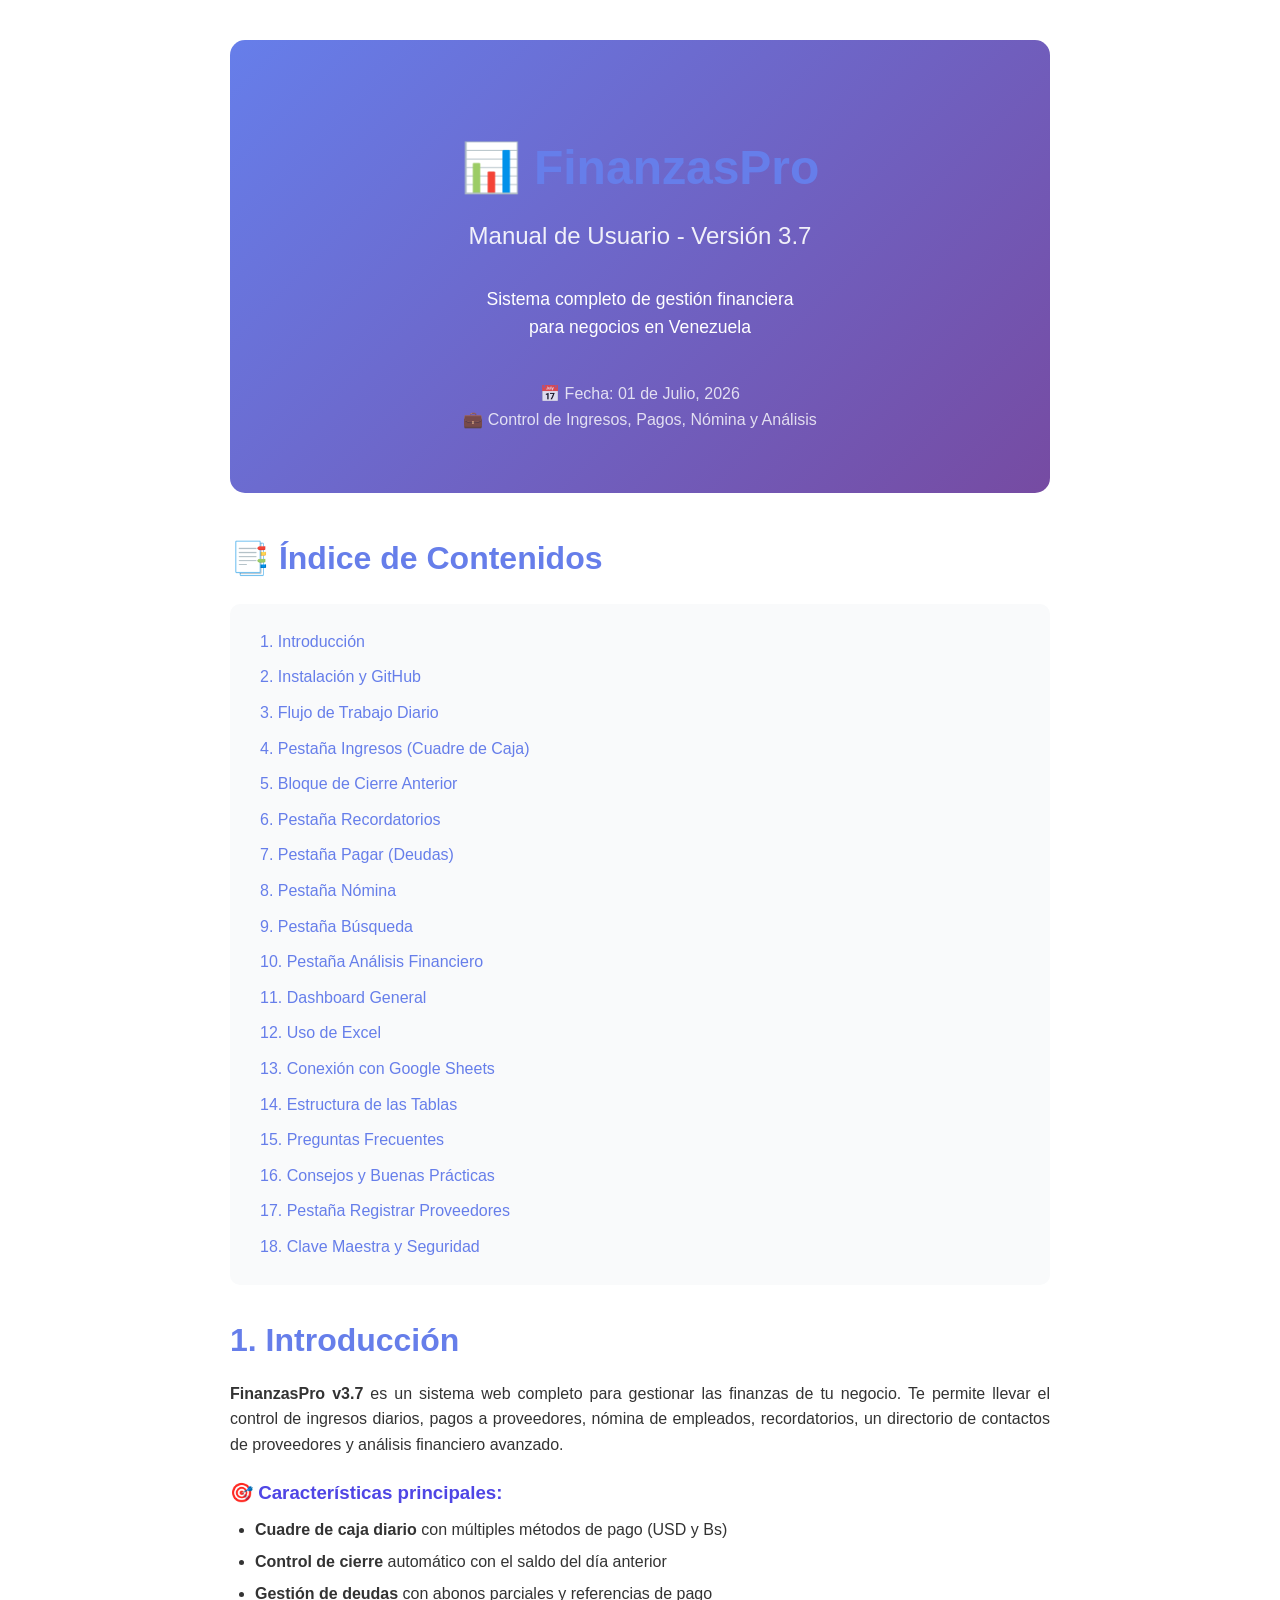
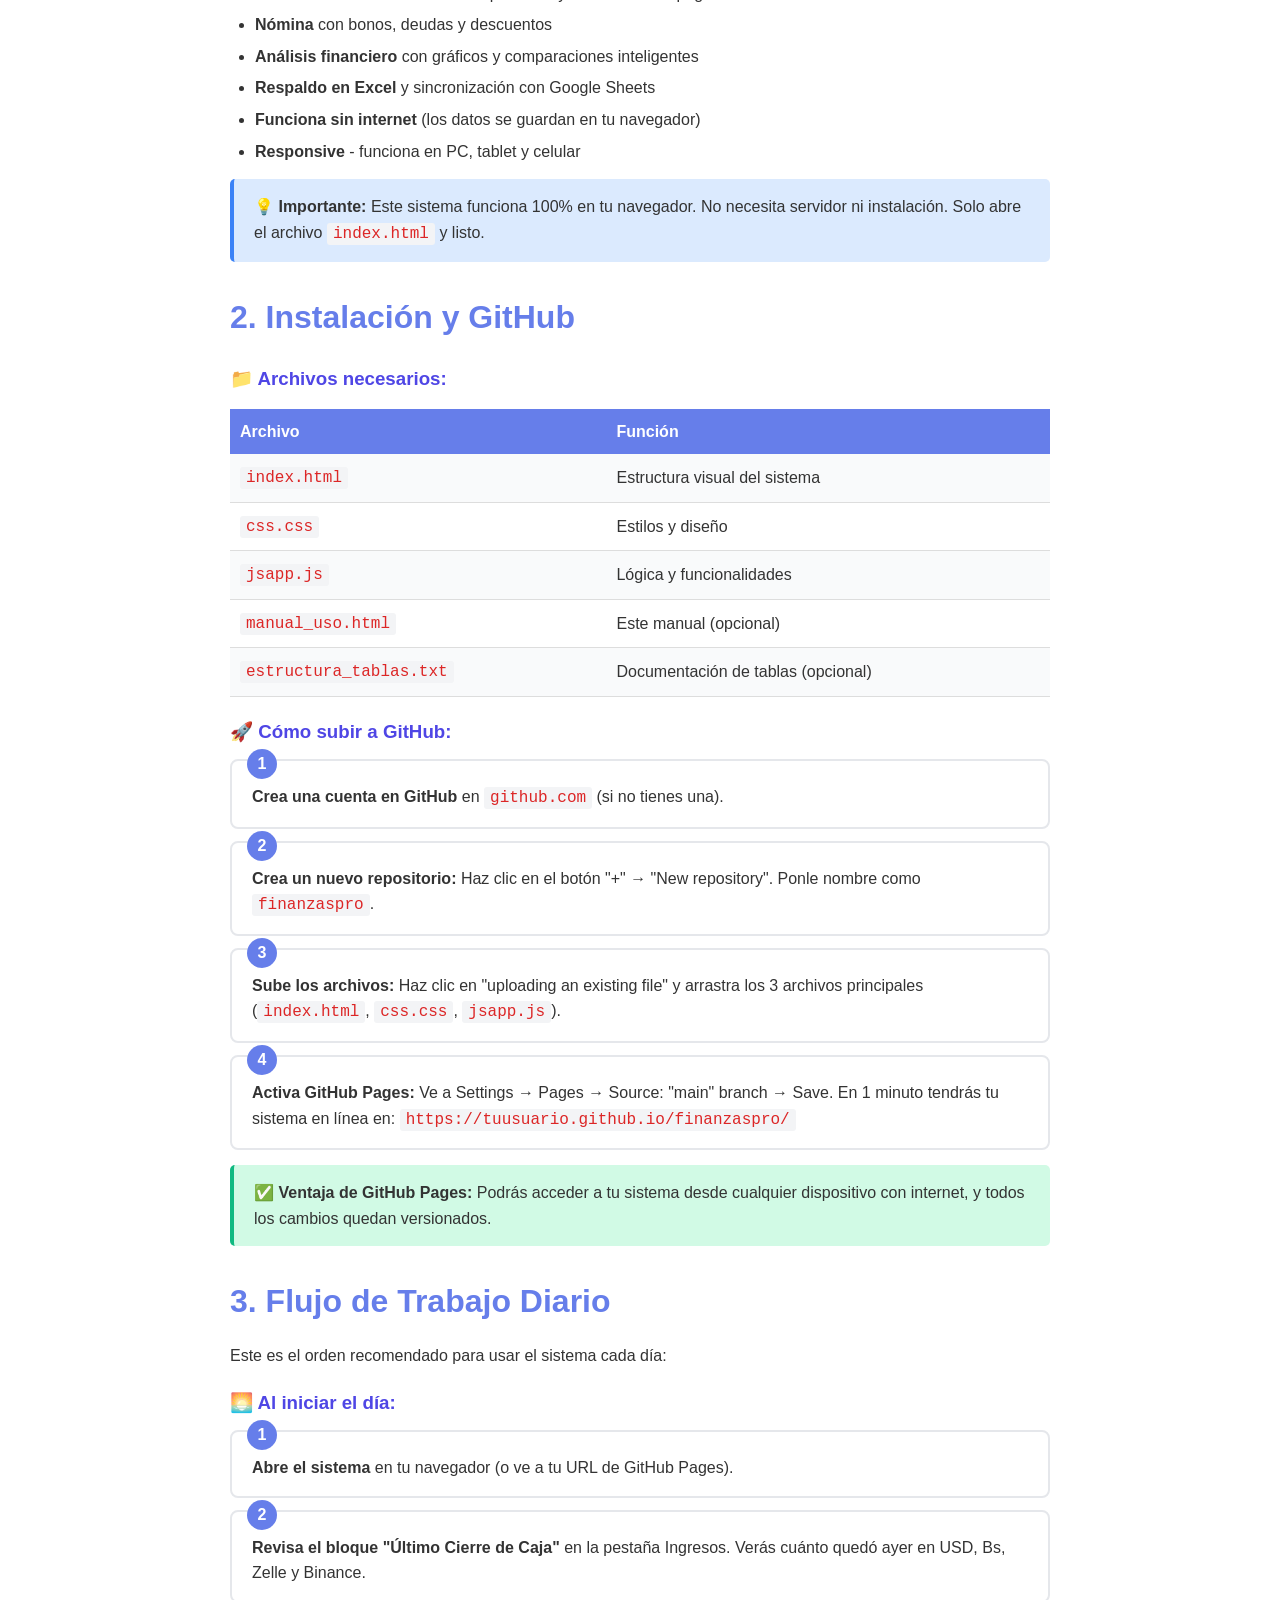
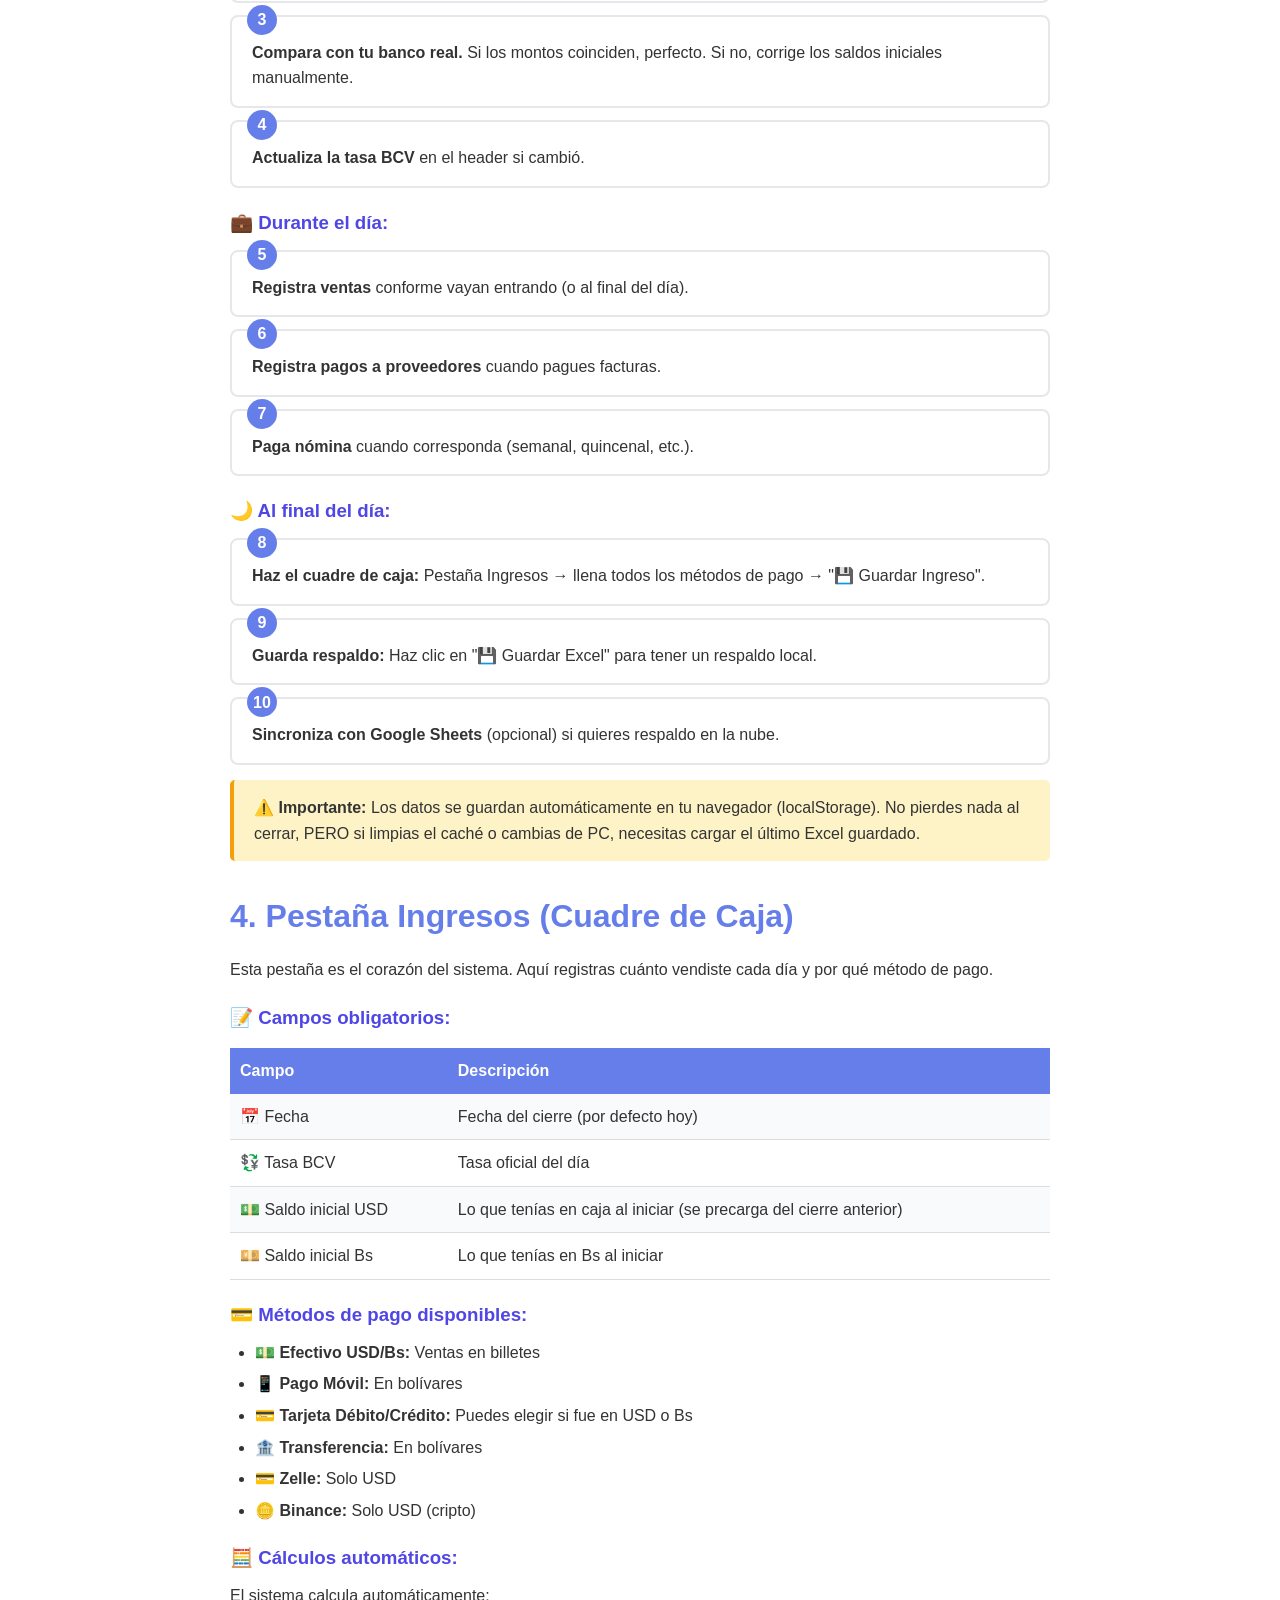
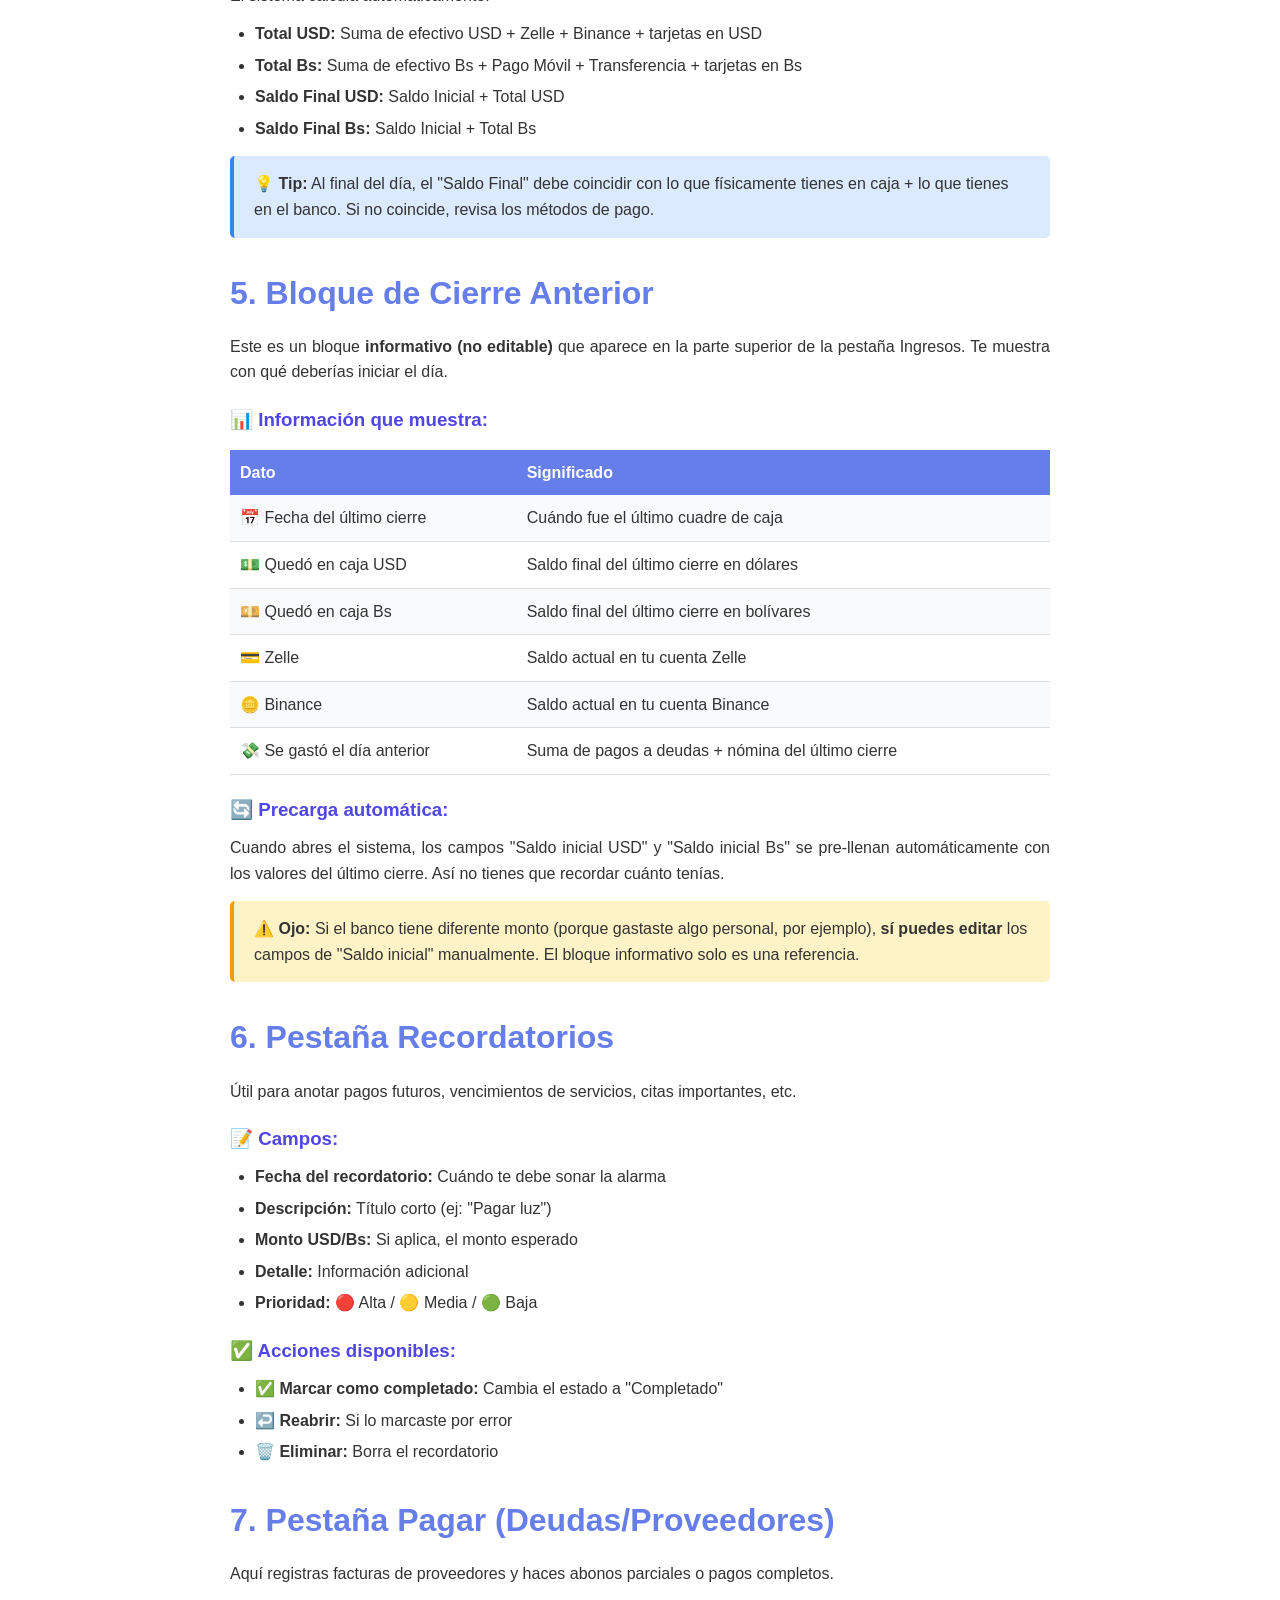
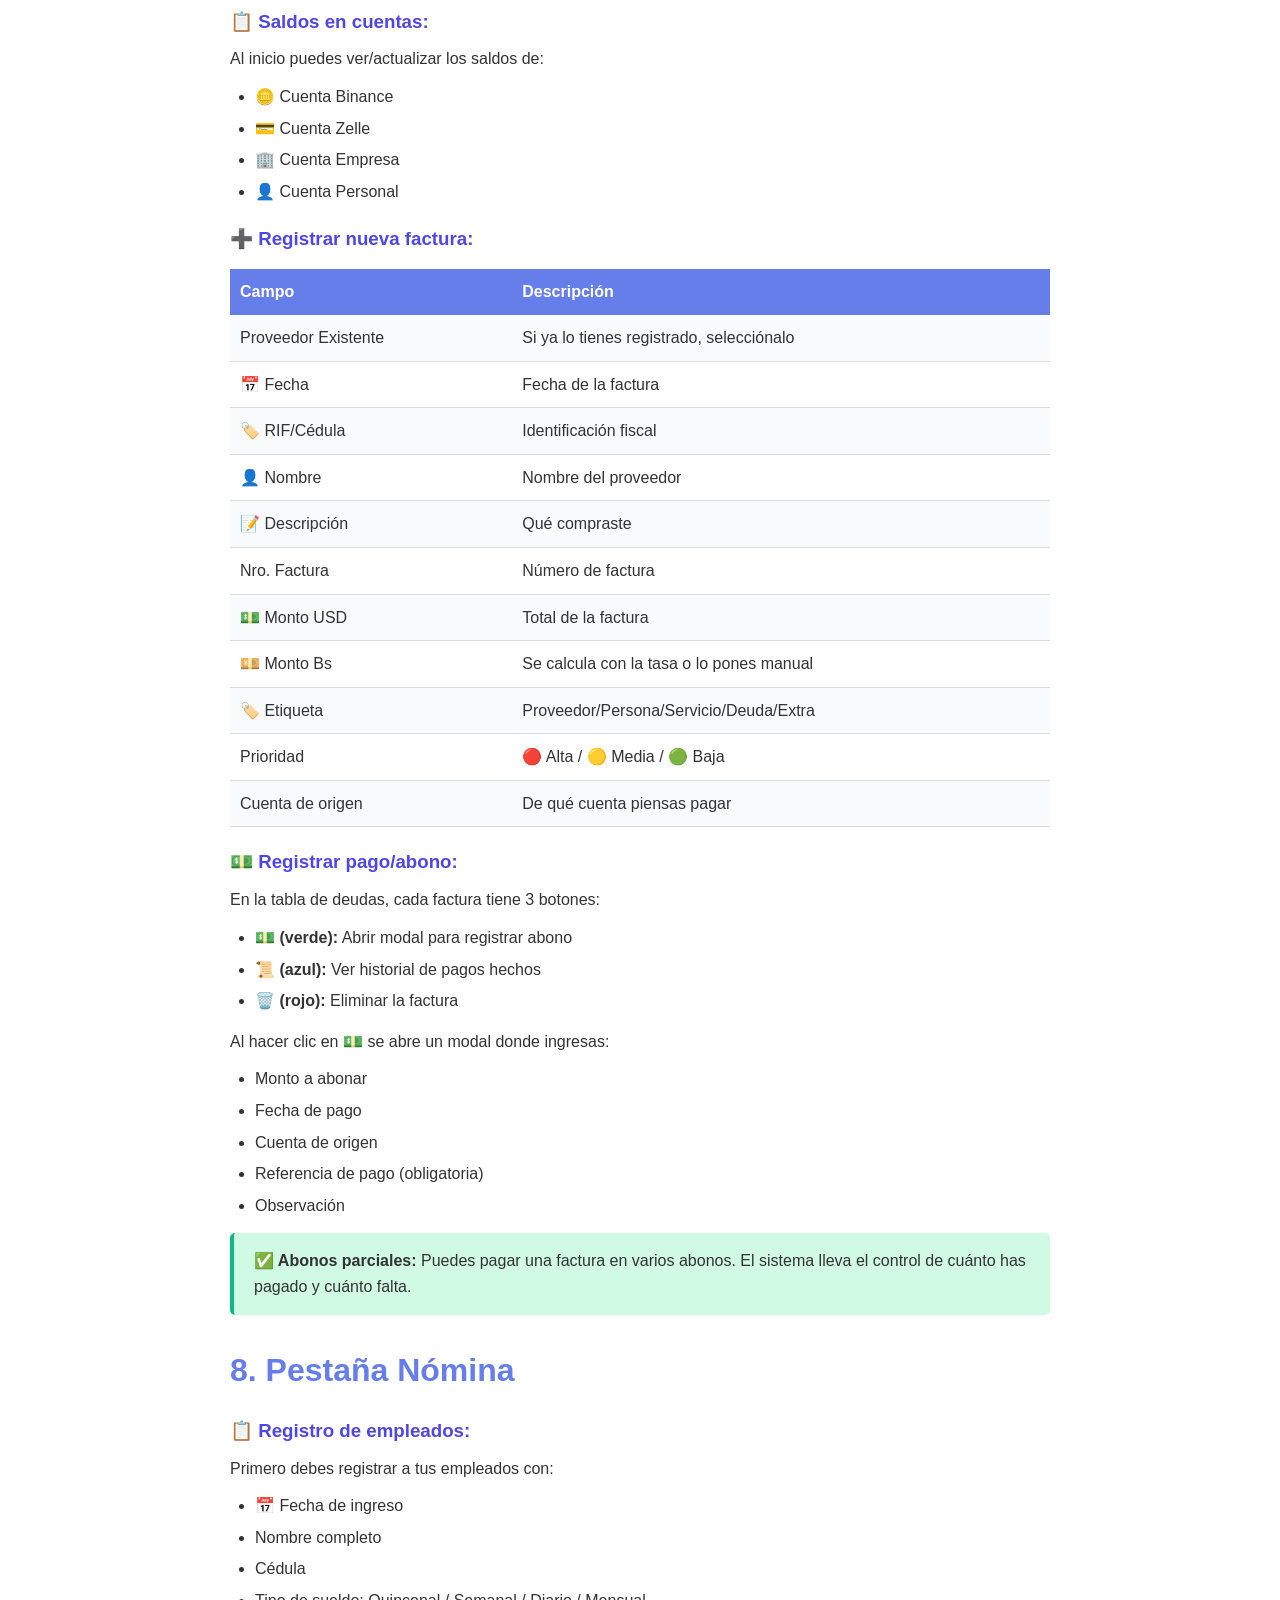
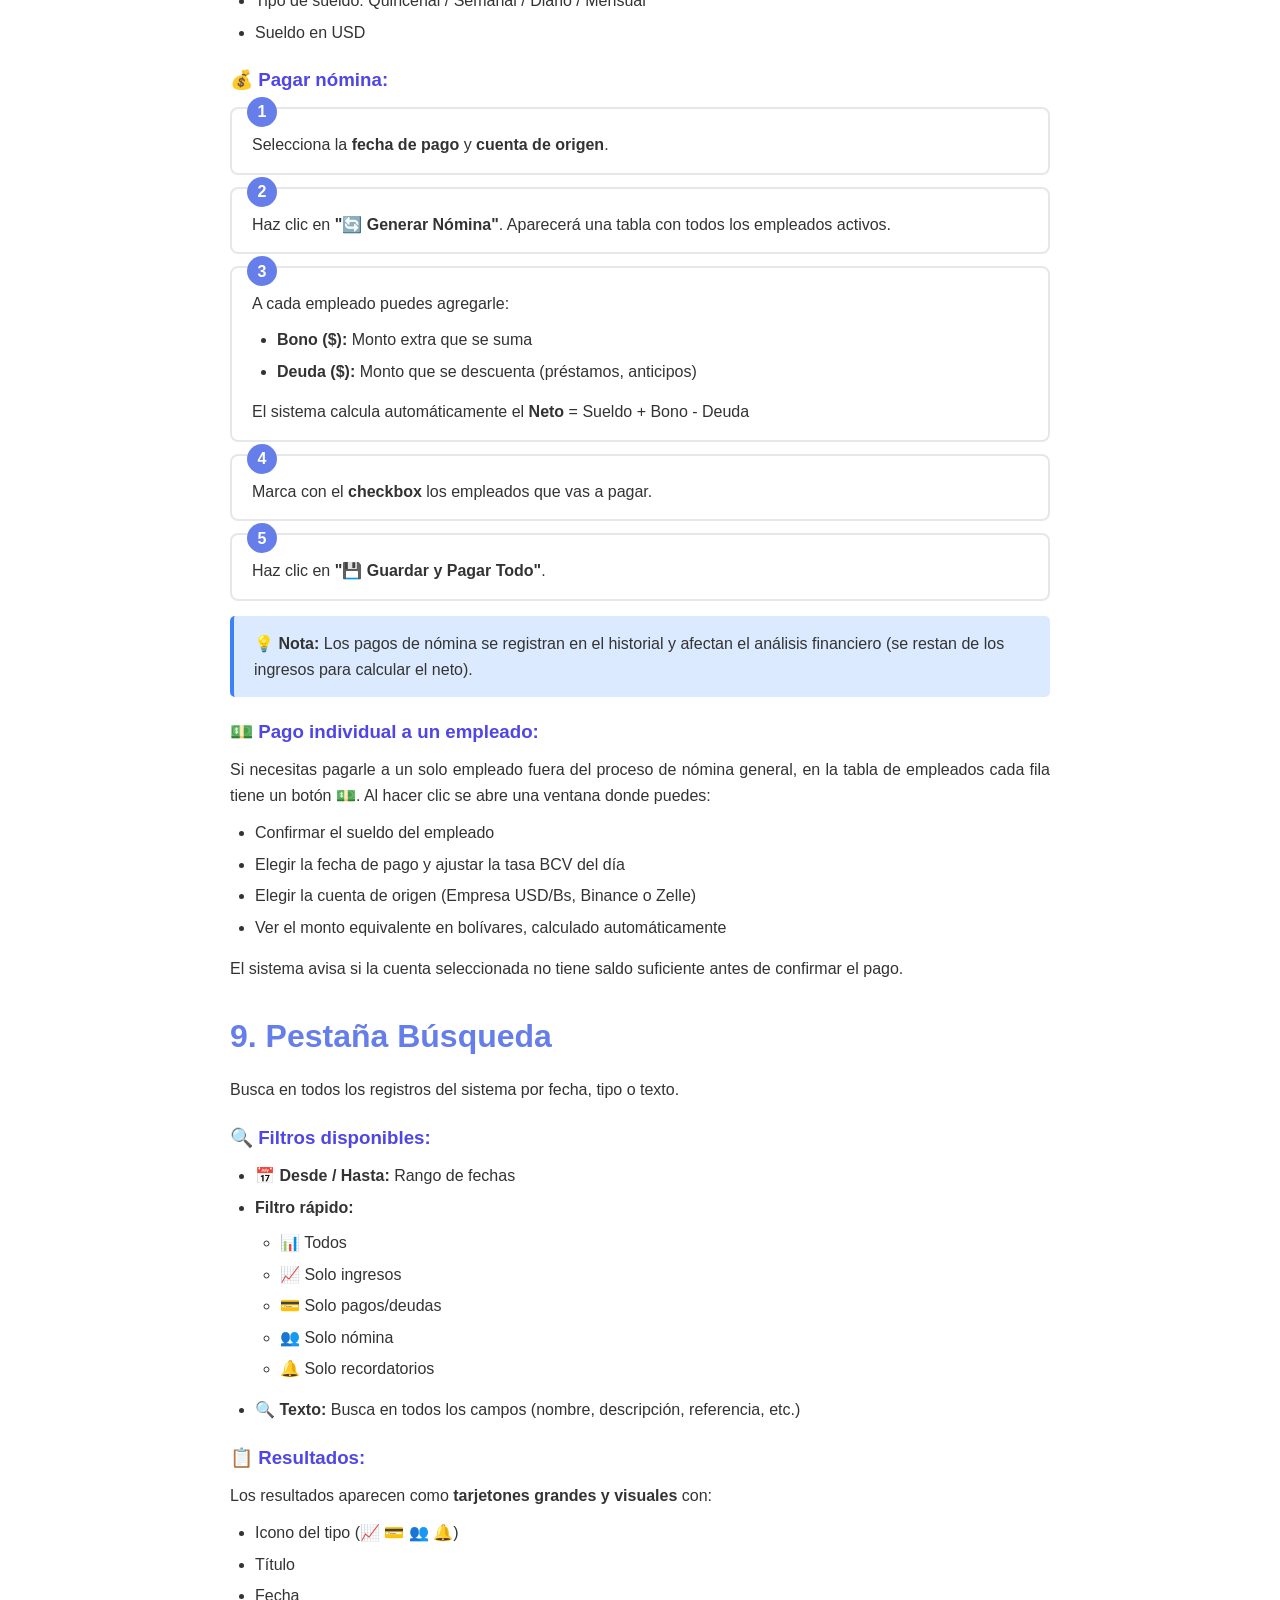
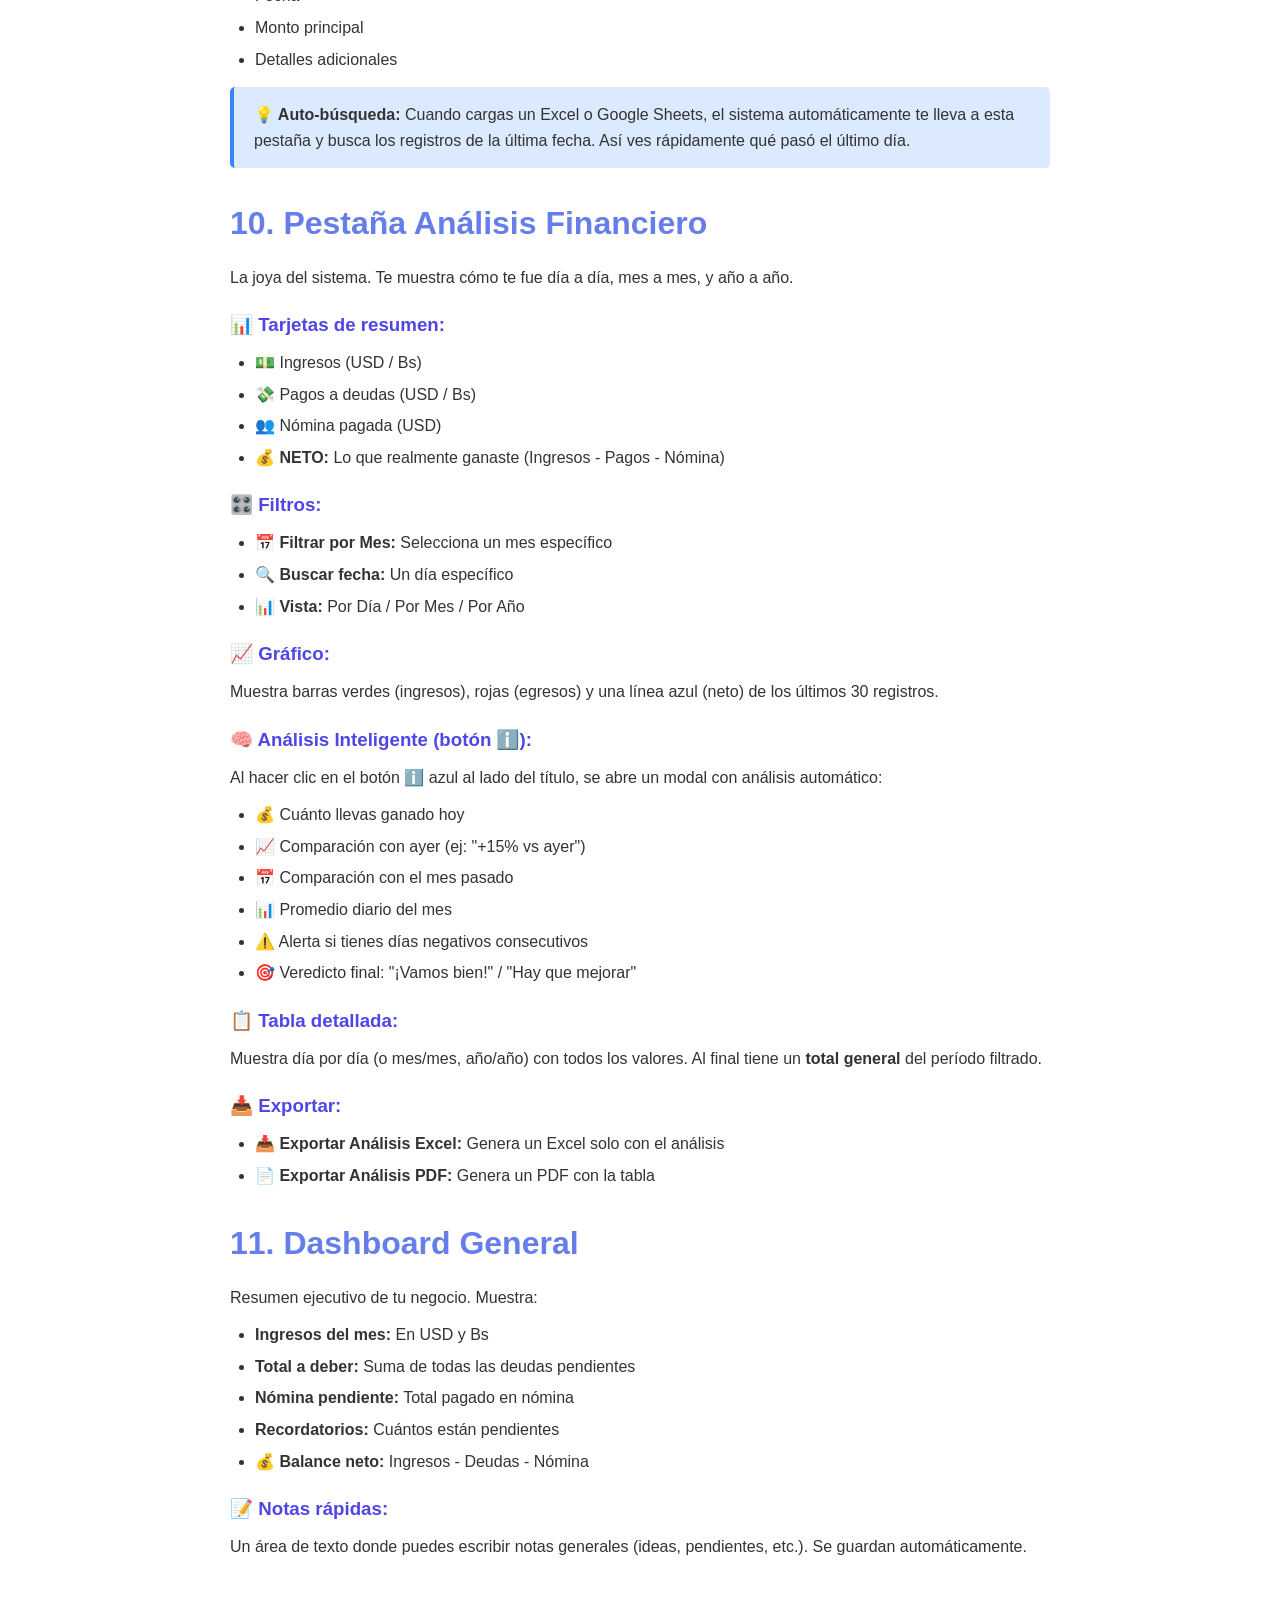
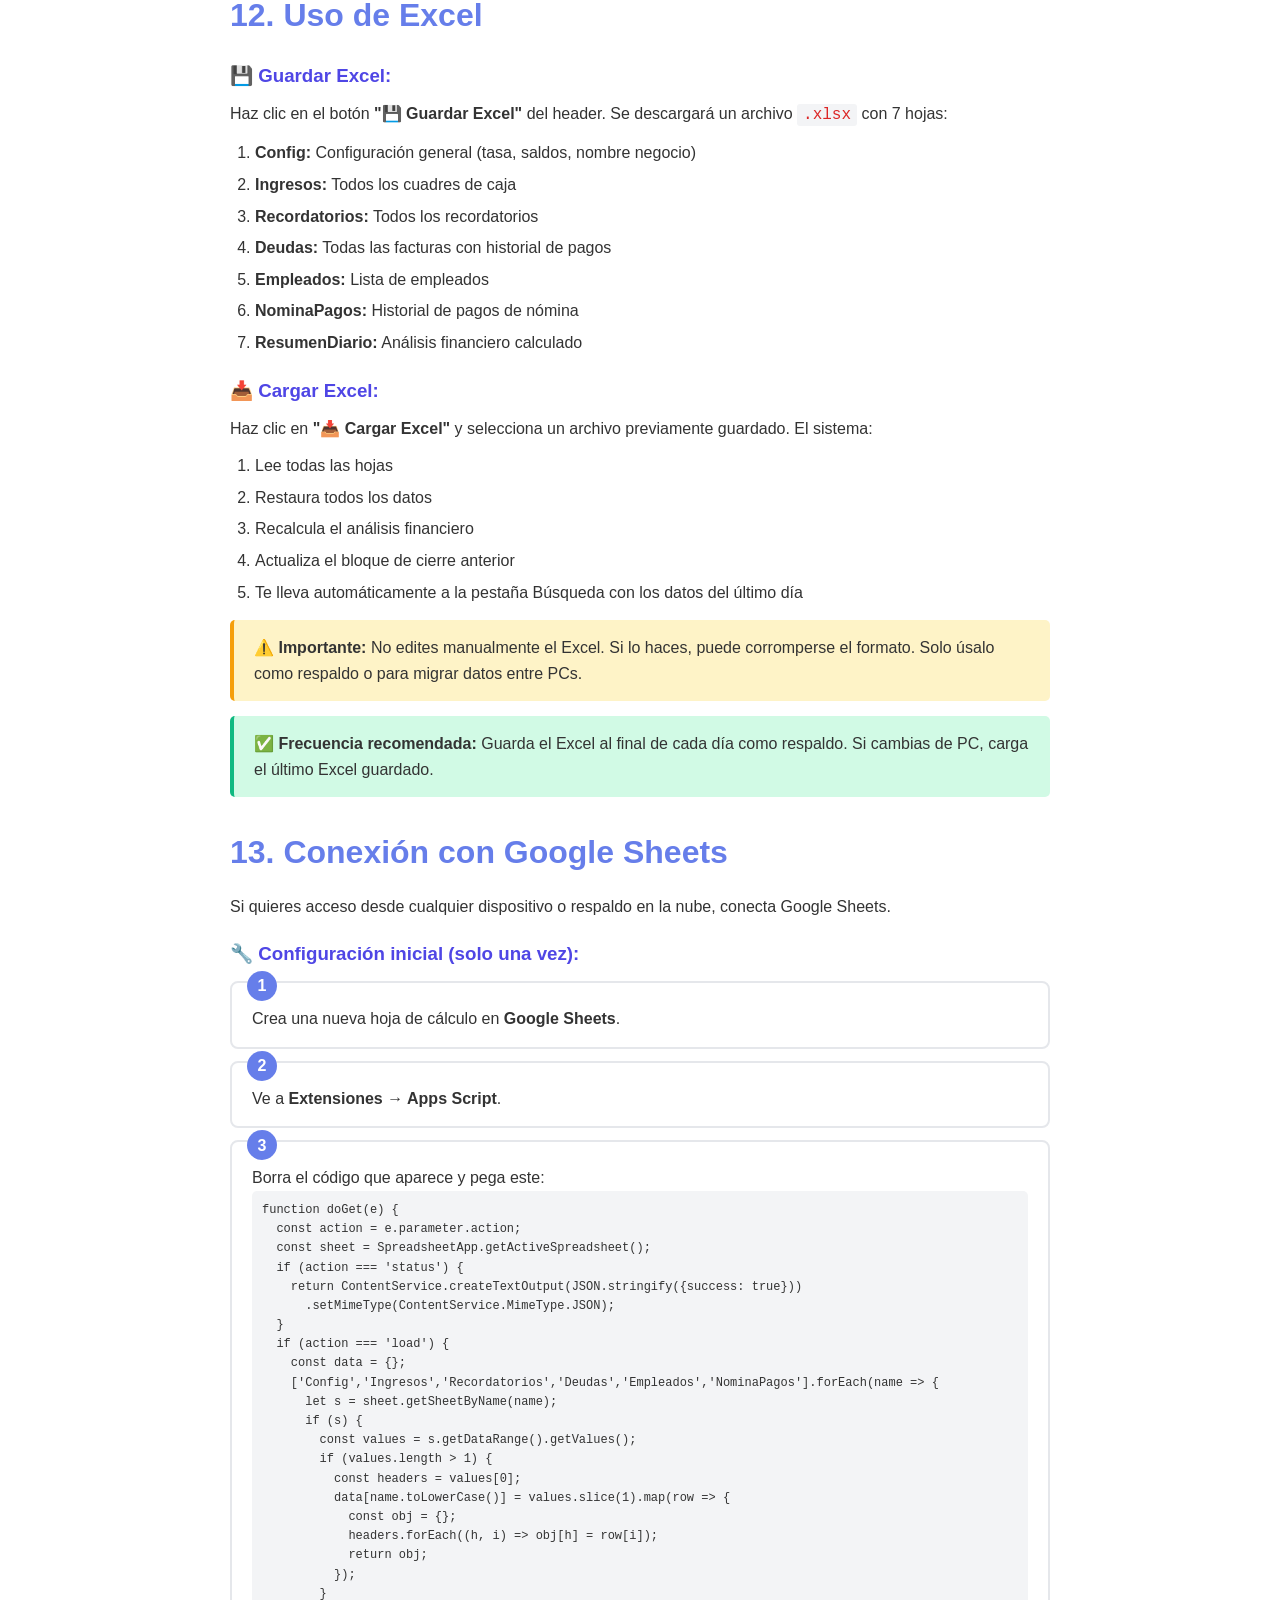
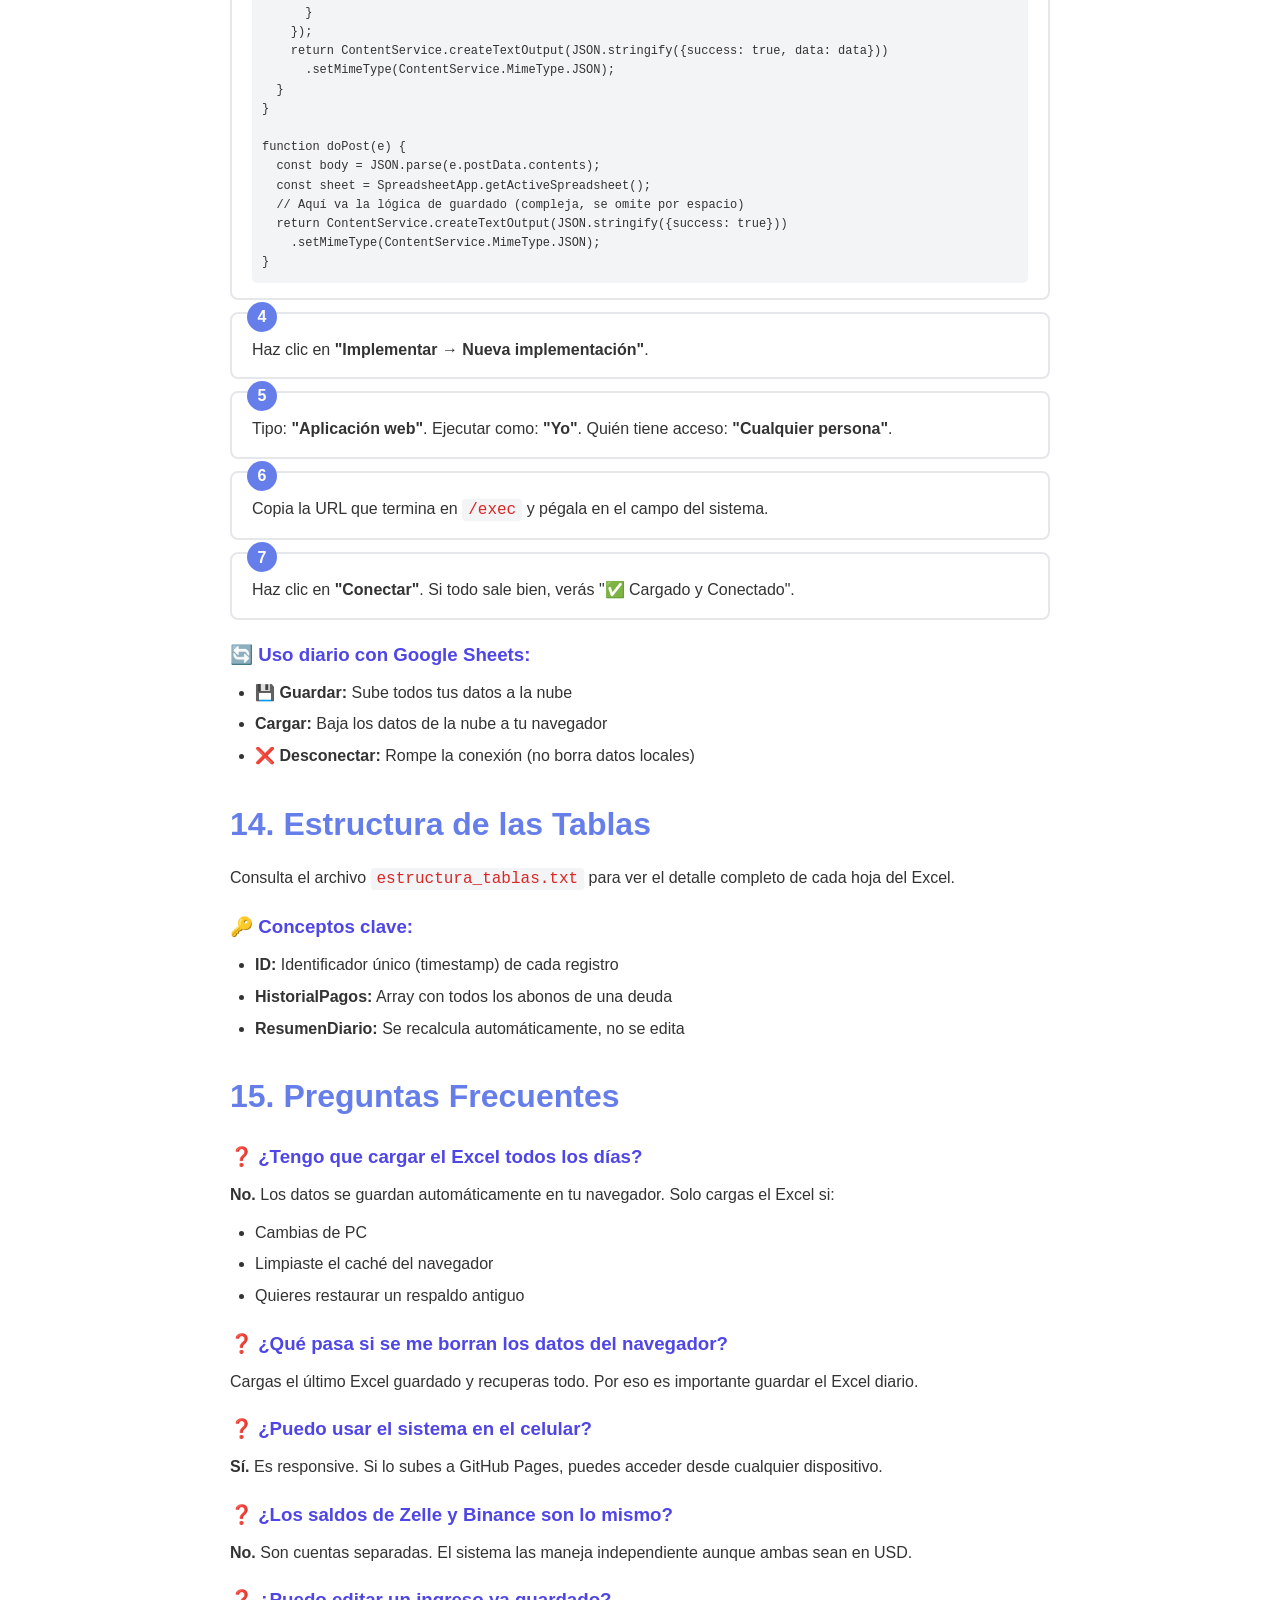
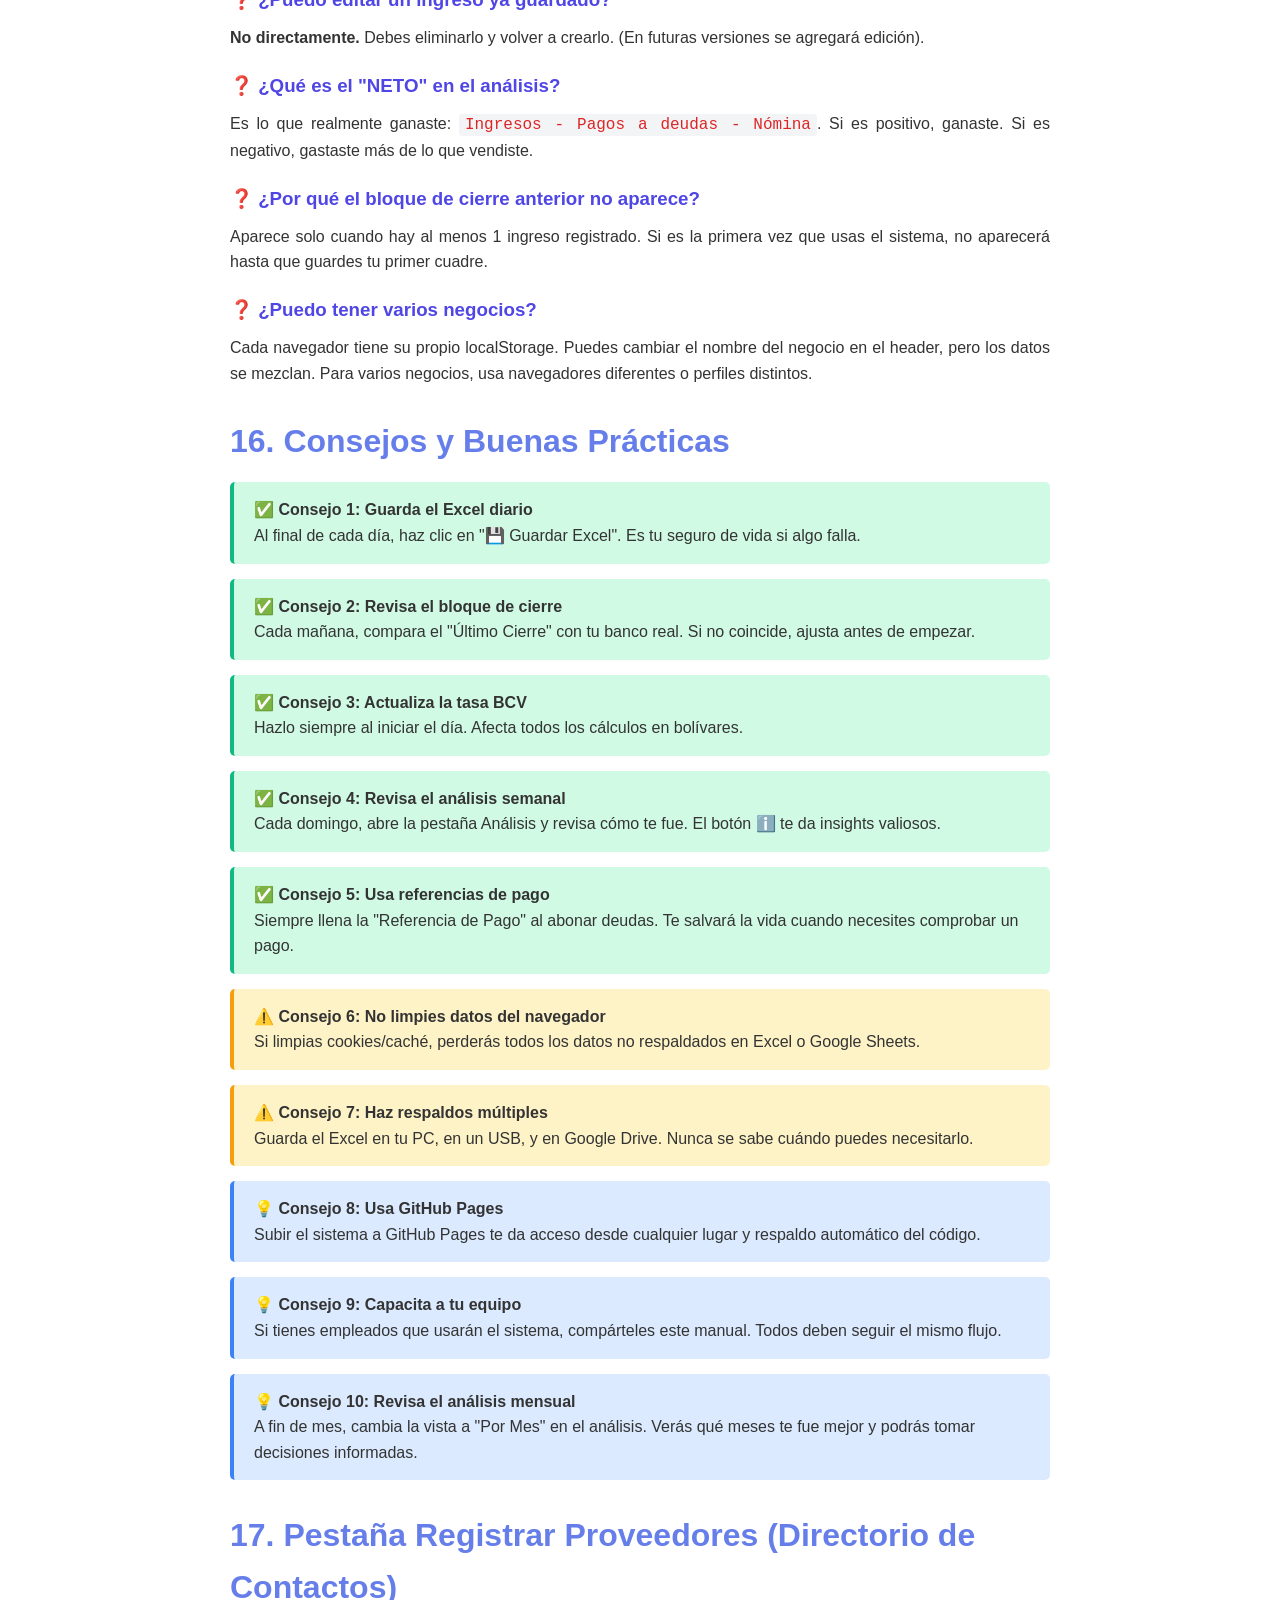
==== commit 0b84837c: "Add files via upload" ====
--- a/manual_uso.html
+++ b/manual_uso.html
@@ -2,7 +2,7 @@
 <html lang="es">
 <head>
 <meta charset="UTF-8">
-<title>Manual de Usuario - FinanzasPro v3.3</title>
+<title>Manual de Usuario - FinanzasPro v3.7</title>
 <style>
     * { margin: 0; padding: 0; box-sizing: border-box; }
     body {
@@ -139,7 +139,7 @@
 ============================================================ -->
 <div class="cover">
     <h1>📊 FinanzasPro</h1>
-    <div class="version">Manual de Usuario - Versión 3.3</div>
+    <div class="version">Manual de Usuario - Versión 3.7</div>
     <div style="margin-top:30px; font-size:1.1em;">
         Sistema completo de gestión financiera<br>
         para negocios en Venezuela
@@ -171,6 +171,8 @@
     <a href="#estructura">14. Estructura de las Tablas</a>
     <a href="#faq">15. Preguntas Frecuentes</a>
     <a href="#consejos">16. Consejos y Buenas Prácticas</a>
+    <a href="#proveedores">17. Pestaña Registrar Proveedores</a>
+    <a href="#seguridad">18. Clave Maestra y Seguridad</a>
 </div>
 
 <div class="page-break"></div>
@@ -179,7 +181,7 @@
 1. INTRODUCCIÓN
 ============================================================ -->
 <h1 id="intro">1. Introducción</h1>
-<p><strong>FinanzasPro v3.3</strong> es un sistema web completo para gestionar las finanzas de tu negocio. Te permite llevar el control de ingresos diarios, pagos a proveedores, nómina de empleados, recordatorios y análisis financiero avanzado.</p>
+<p><strong>FinanzasPro v3.7</strong> es un sistema web completo para gestionar las finanzas de tu negocio. Te permite llevar el control de ingresos diarios, pagos a proveedores, nómina de empleados, recordatorios, un directorio de contactos de proveedores y análisis financiero avanzado.</p>
 
 <h3>🎯 Características principales:</h3>
 <ul>
@@ -514,6 +516,16 @@
 <div class="box info">
     <strong>💡 Nota:</strong> Los pagos de nómina se registran en el historial y afectan el análisis financiero (se restan de los ingresos para calcular el neto).
 </div>
+
+<h3>💵 Pago individual a un empleado:</h3>
+<p>Si necesitas pagarle a un solo empleado fuera del proceso de nómina general, en la tabla de empleados cada fila tiene un botón <strong>💵</strong>. Al hacer clic se abre una ventana donde puedes:</p>
+<ul>
+    <li>Confirmar el sueldo del empleado</li>
+    <li>Elegir la fecha de pago y ajustar la tasa BCV del día</li>
+    <li>Elegir la cuenta de origen (Empresa USD/Bs, Binance o Zelle)</li>
+    <li>Ver el monto equivalente en bolívares, calculado automáticamente</li>
+</ul>
+<p>El sistema avisa si la cuenta seleccionada no tiene saldo suficiente antes de confirmar el pago.</p>
 
 <!-- ============================================================
 9. BÚSQUEDA
@@ -848,14 +860,68 @@
 </div>
 
 <!-- ============================================================
+17. REGISTRAR PROVEEDORES
+============================================================ -->
+<h1 id="proveedores" class="page-break">17. Pestaña Registrar Proveedores (Directorio de Contactos)</h1>
+
+<p>Esta pestaña es un <strong>directorio de contactos</strong> de tus proveedores, pensado para tenerlos organizados y poder escribirles o llamarlos con un clic. Es independiente de la lista de proveedores que aparece en la pestaña "Pagar" (esa se genera sola a partir de las facturas/deudas registradas); aquí guardas datos de contacto aunque todavía no le debas nada a ese proveedor.</p>
+
+<h3>➕ Agregar un proveedor:</h3>
+<table>
+    <tr><th>Campo</th><th>Descripción</th></tr>
+    <tr><td>👤 Nombre *</td><td>Nombre del proveedor o empresa (obligatorio)</td></tr>
+    <tr><td>📞 Teléfono *</td><td>Número para WhatsApp y llamadas (obligatorio)</td></tr>
+    <tr><td>🏷️ Etiqueta/Categoría</td><td>Palabras clave separadas por coma, ej: "Relojes, Ropa"</td></tr>
+    <tr><td>✨ Alias</td><td>Nombre corto para identificarlo rápido</td></tr>
+    <tr><td>📝 Descripción</td><td>Qué vende, condiciones de pago, tiempos de entrega, etc.</td></tr>
+</table>
+
+<h3>🔍 Buscar proveedores:</h3>
+<p>La barra de búsqueda filtra por nombre, alias, etiqueta o descripción a medida que escribes.</p>
+
+<h3>💬 Contactar:</h3>
+<p>Cada tarjeta de proveedor tiene dos botones de contacto directo:</p>
+<ul>
+    <li><strong>💬 WhatsApp:</strong> Abre WhatsApp Web/App con un mensaje inicial ya escrito</li>
+    <li><strong>📞 Llamar:</strong> Inicia una llamada al número registrado (en celulares)</li>
+</ul>
+
+<h3>✏️🗑️ Editar y eliminar:</h3>
+<p>Puedes editar los datos de un proveedor en cualquier momento con el botón ✏️.</p>
+<div class="box warning">
+    <strong>⚠️ Eliminar requiere la Clave Maestra:</strong> Para eliminar un proveedor del directorio, el sistema pedirá la <strong>clave maestra</strong> (ver sección 18). Esto evita borrados accidentales.
+</div>
+
+<!-- ============================================================
+18. CLAVE MAESTRA Y SEGURIDAD
+============================================================ -->
+<h1 id="seguridad" class="page-break">18. Clave Maestra y Seguridad</h1>
+
+<p>FinanzasPro usa una <strong>única clave maestra</strong> para proteger las acciones más delicadas del sistema: aquellas que borran información de forma permanente.</p>
+
+<h3>🔑 ¿Dónde se usa la clave maestra?</h3>
+<ul>
+    <li><strong>🗑️ Reset Completo del Sistema:</strong> Botón "Reset" en la barra superior. Borra TODOS los datos (ingresos, deudas, empleados, nómina, recordatorios, proveedores, configuración). Pide la clave maestra dos veces para confirmar.</li>
+    <li><strong>🗑️ Eliminar un Proveedor:</strong> En la pestaña "Registrar Proveedores", al eliminar un contacto se solicita la clave maestra.</li>
+</ul>
+
+<div class="box danger">
+    <strong>🚨 Importante:</strong> Guarda la clave maestra en un lugar seguro y compártela solo con las personas de tu confianza que deban tener permiso para borrar datos del sistema. Cualquier persona con esta clave puede borrar toda la información del negocio de forma permanente e irreversible.
+</div>
+
+<div class="box info">
+    <strong>💡 Recomendación:</strong> Antes de usar el Reset Completo, exporta siempre un respaldo con "💾 Guardar Excel". Una vez confirmado el reset, los datos no se pueden recuperar.
+</div>
+
+<!-- ============================================================
 FOOTER
 ============================================================ -->
 <div class="footer">
-    <p><strong>📊 FinanzasPro v3.3</strong></p>
+    <p><strong>📊 FinanzasPro v3.7</strong></p>
     <p>Sistema de gestión financiera para negocios</p>
     <p>Manual de Usuario - Julio 2026</p>
     <p style="margin-top:20px; font-size:0.85em;">
-        💼 Control de Ingresos • Pagos • Nómina • Análisis Financiero
+        💼 Control de Ingresos • Pagos • Nómina • Proveedores • Análisis Financiero
     </p>
     <p style="margin-top:15px; color:#667eea;">
         ¡Gracias por usar FinanzasPro! 🚀
